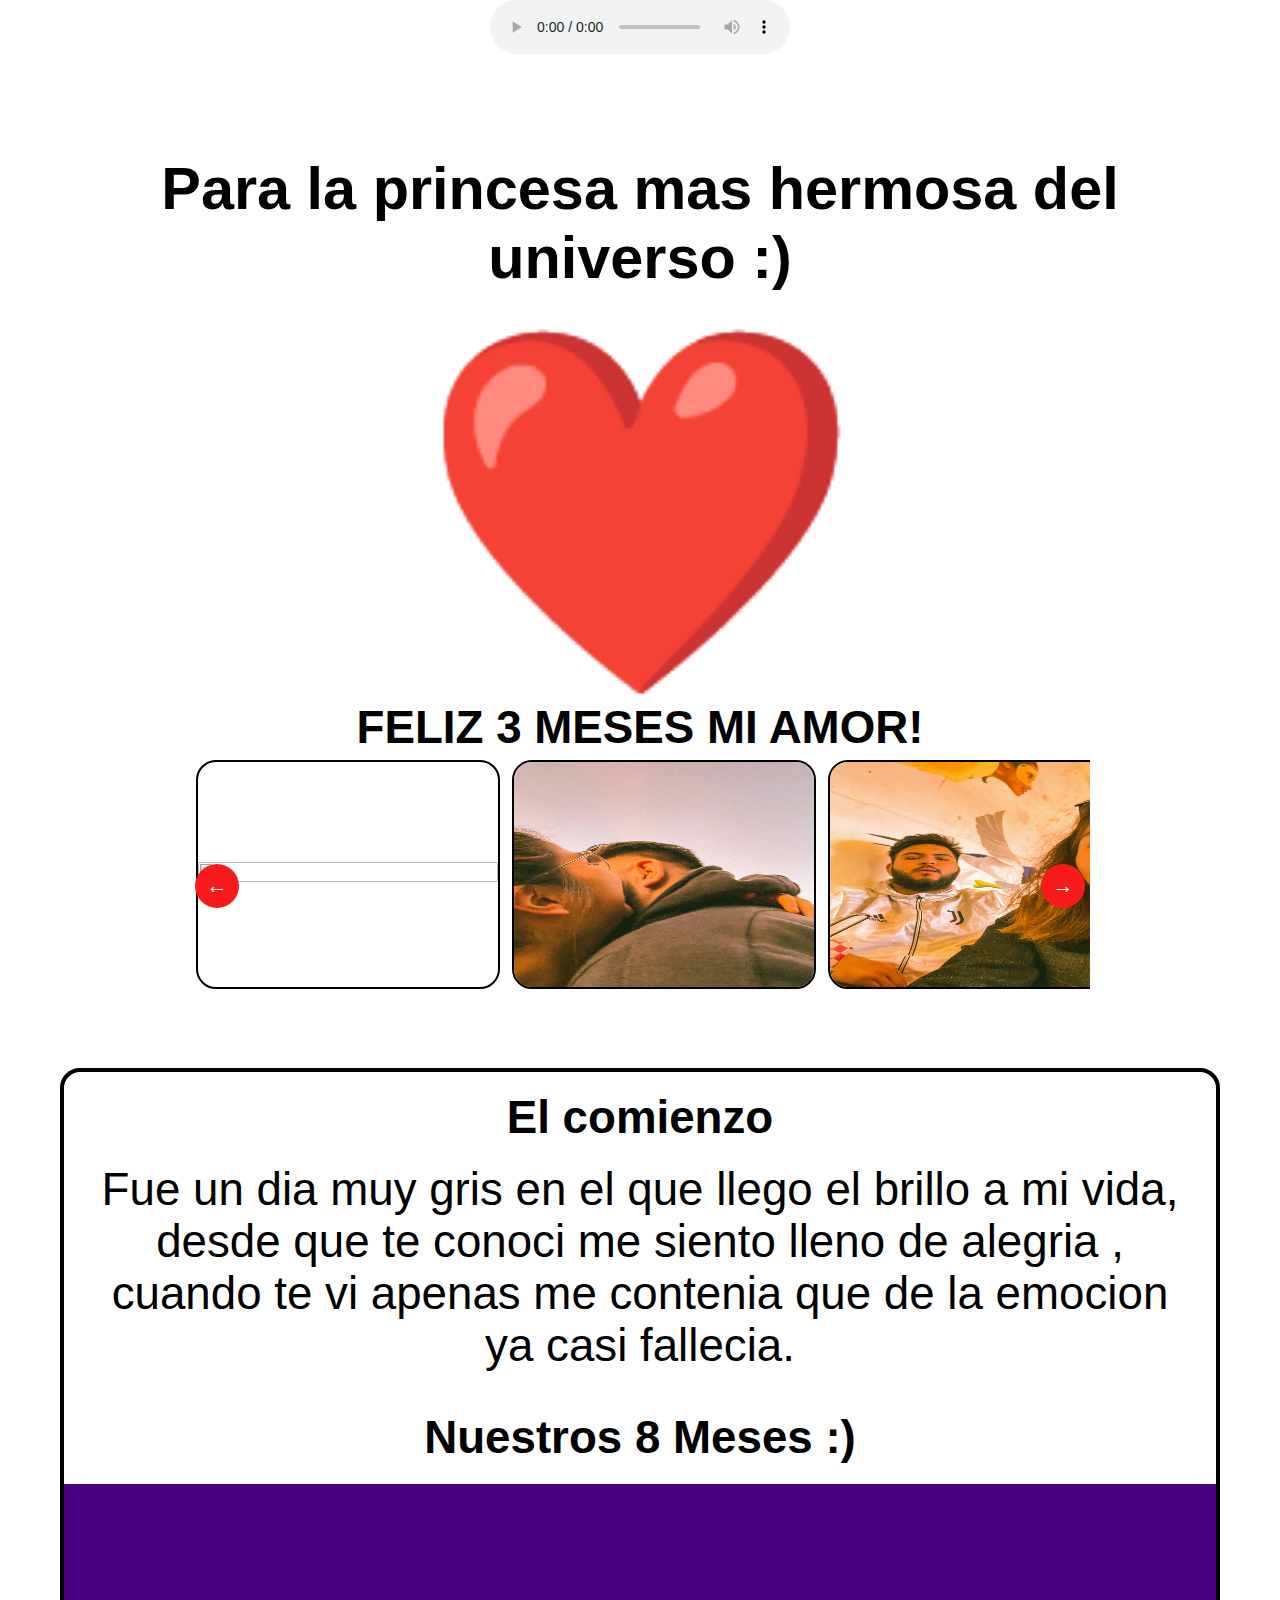
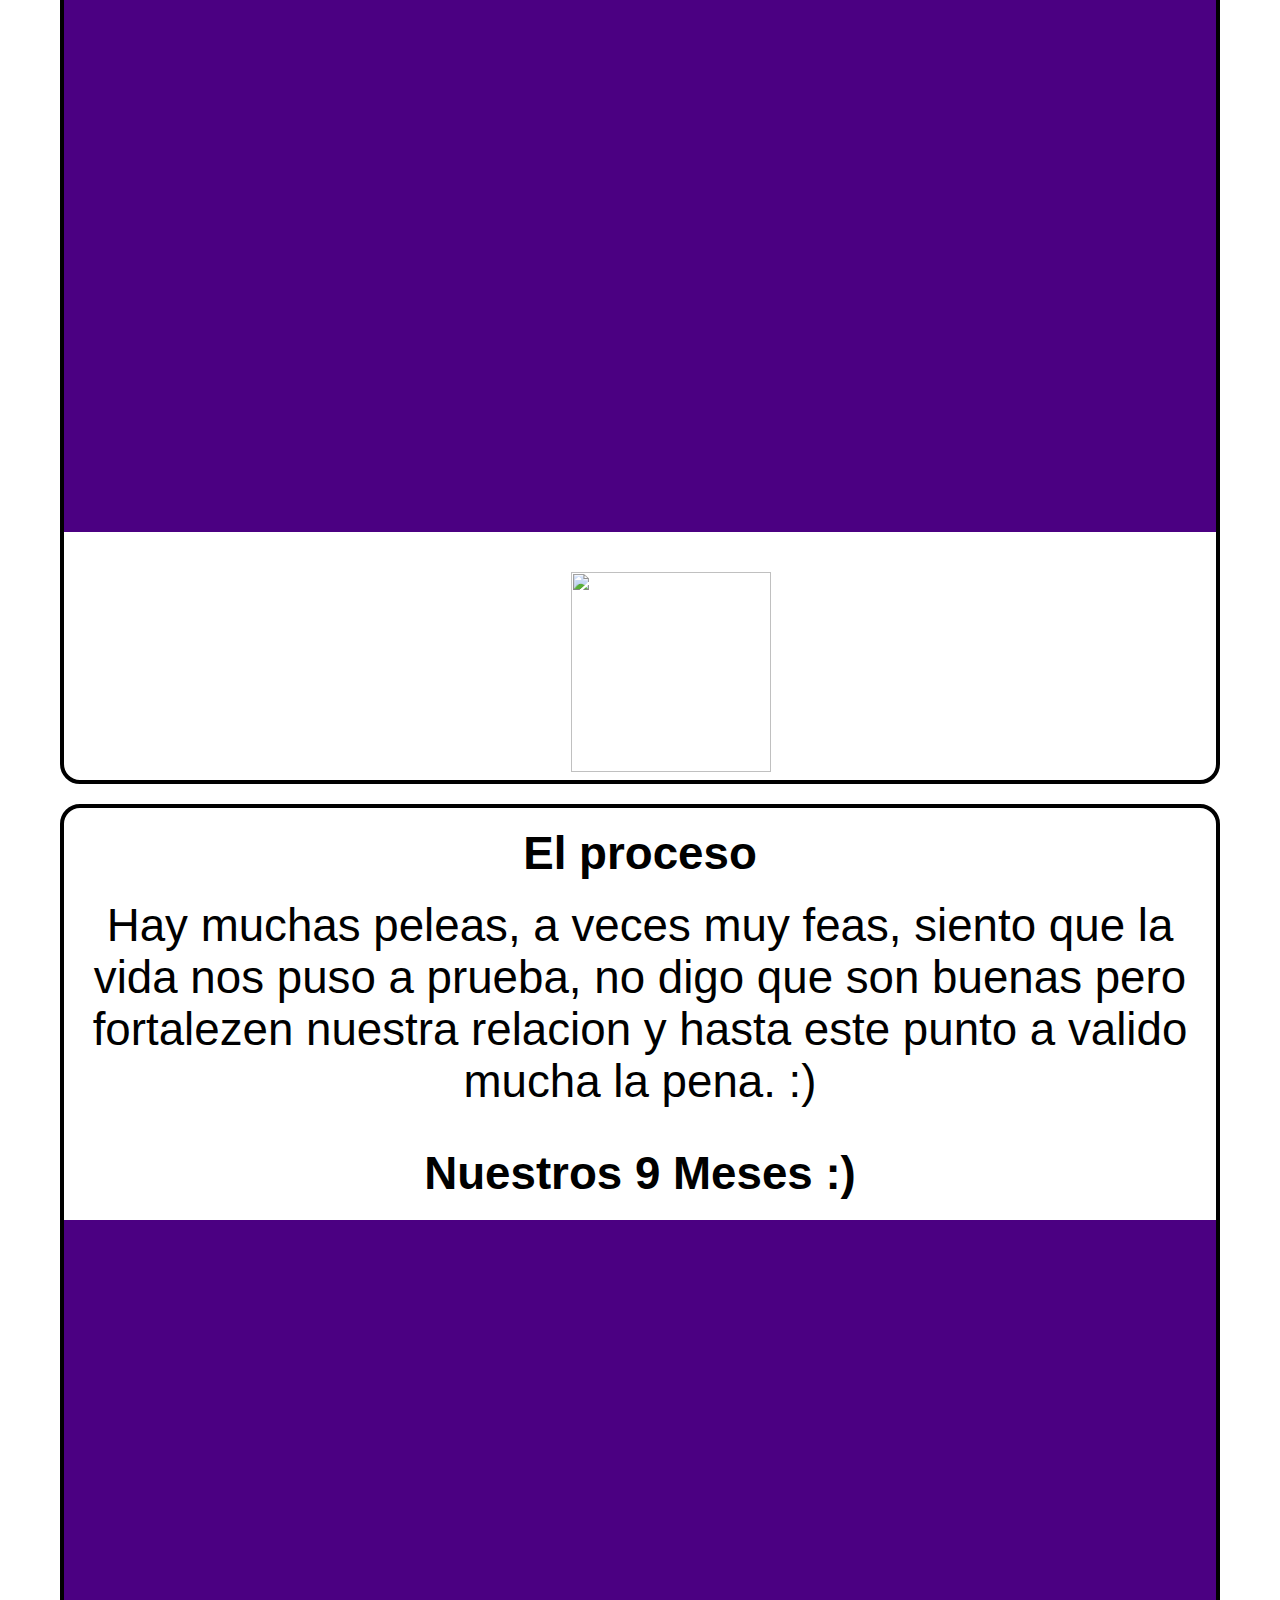
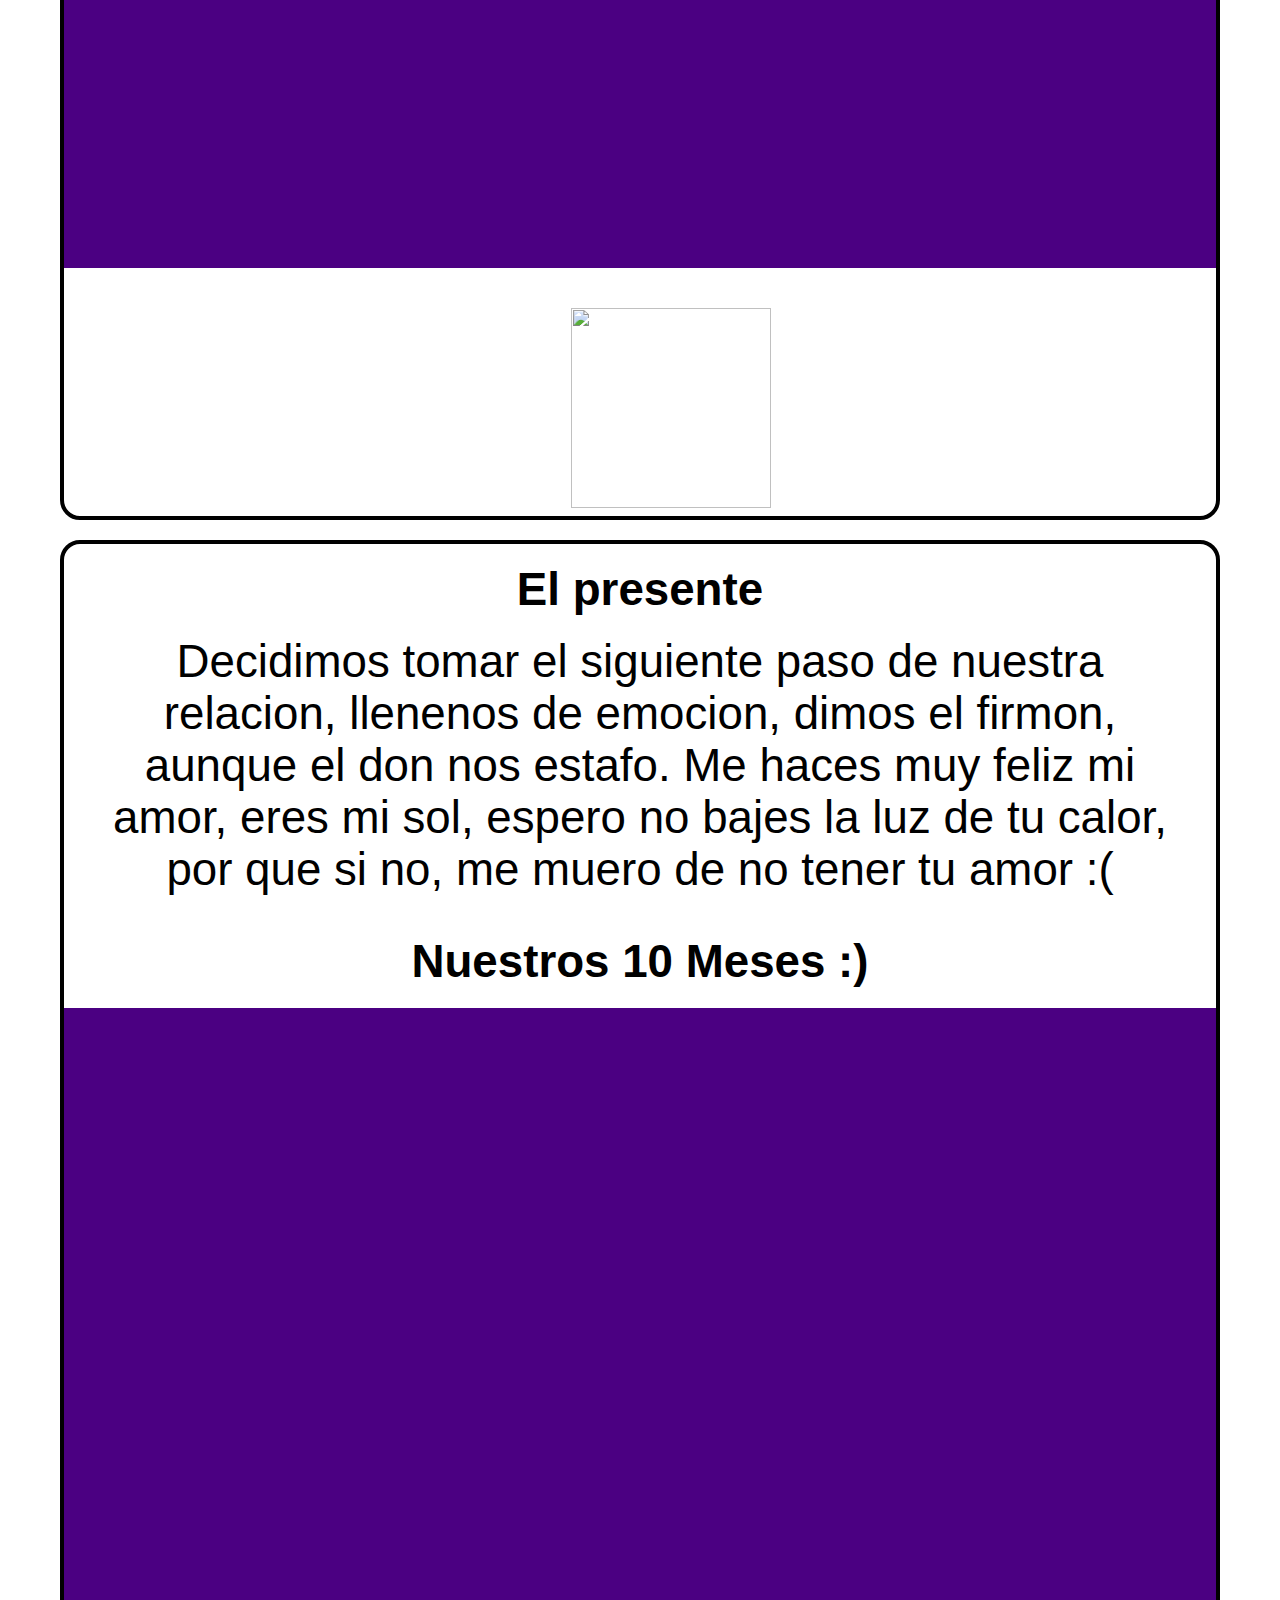
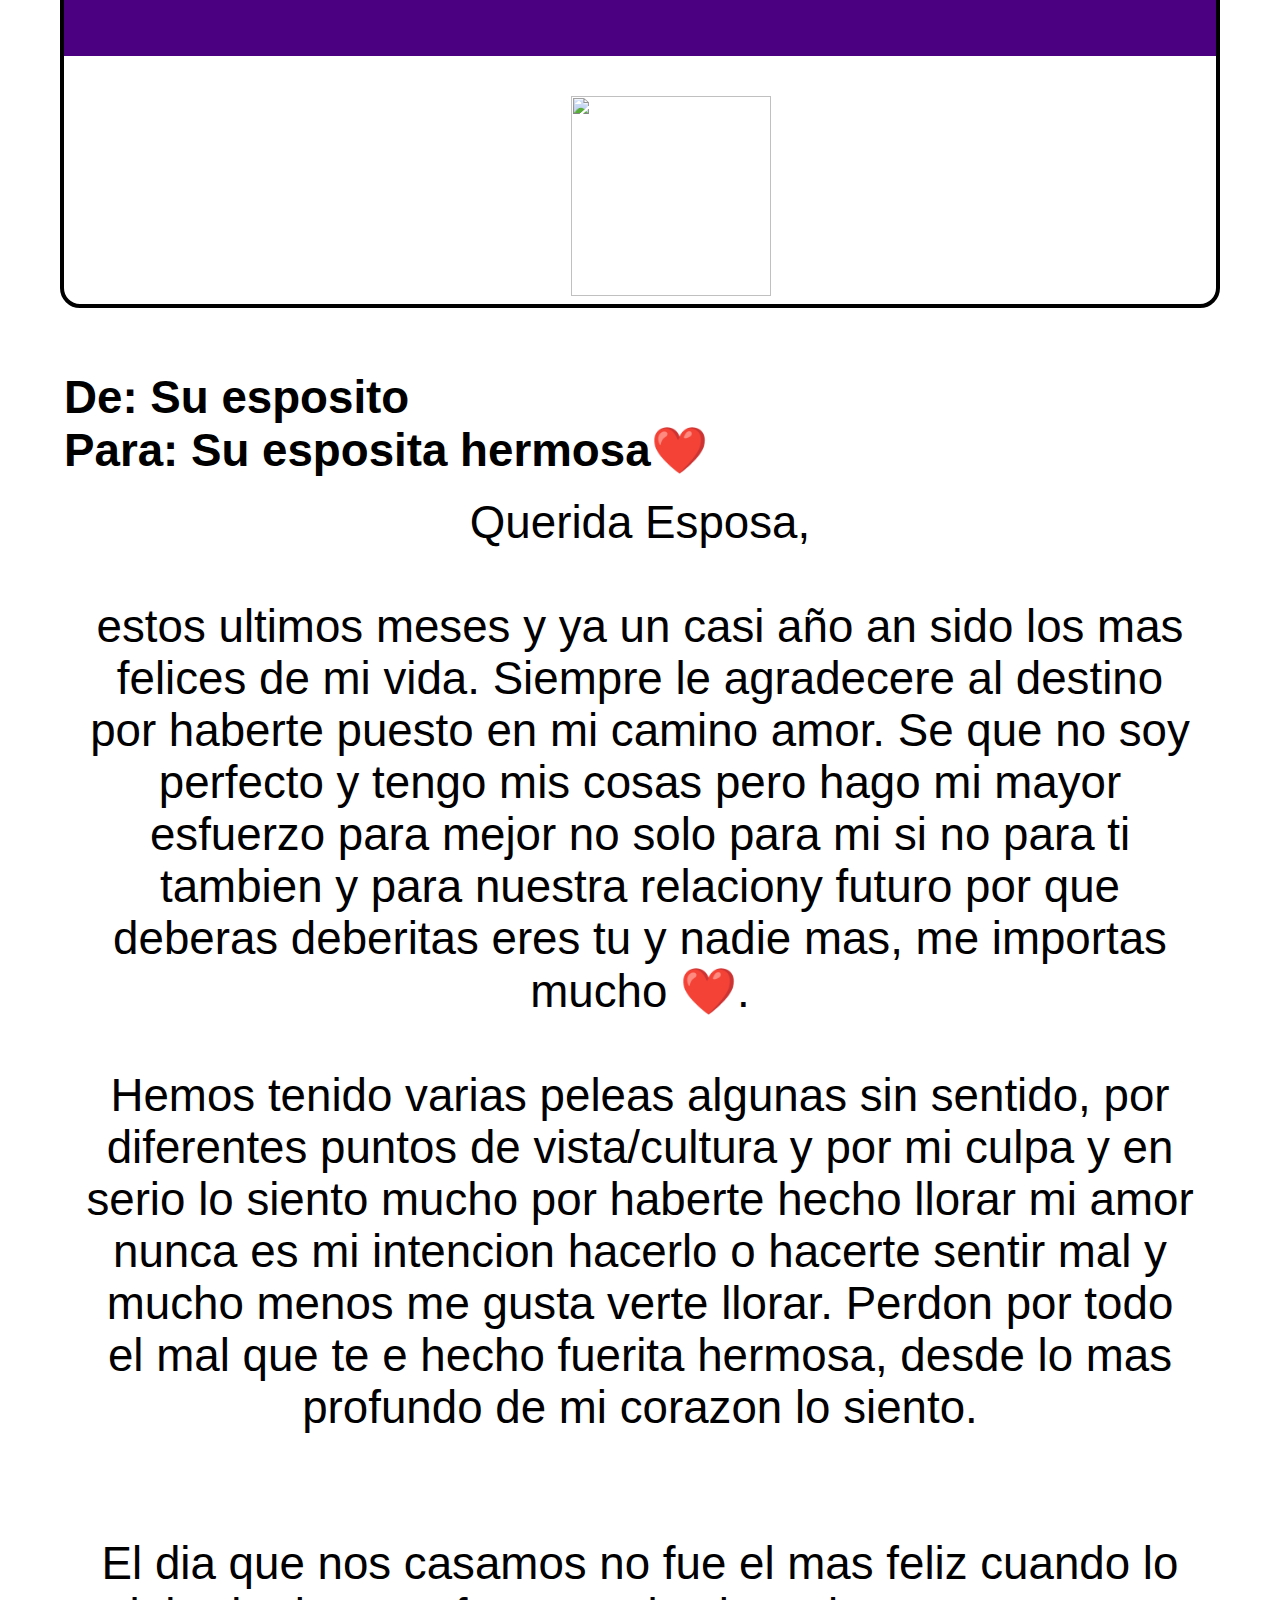
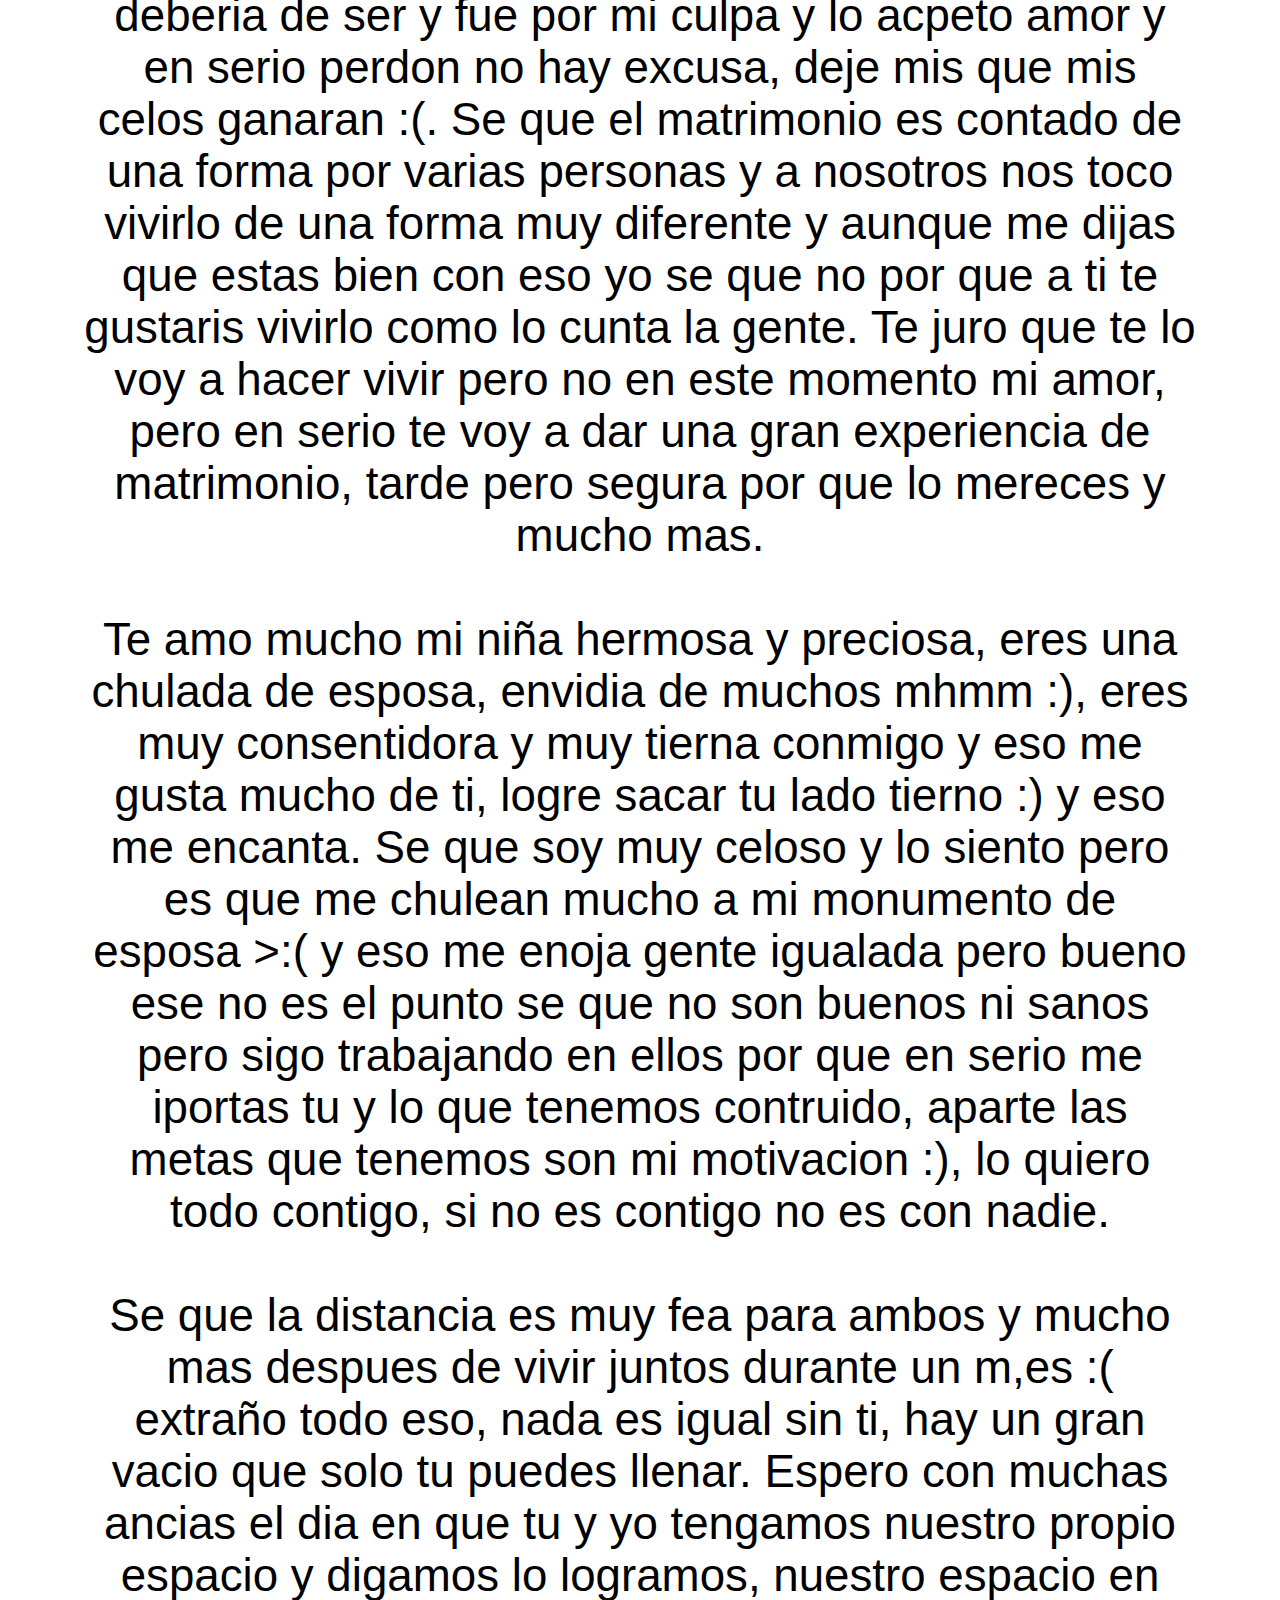
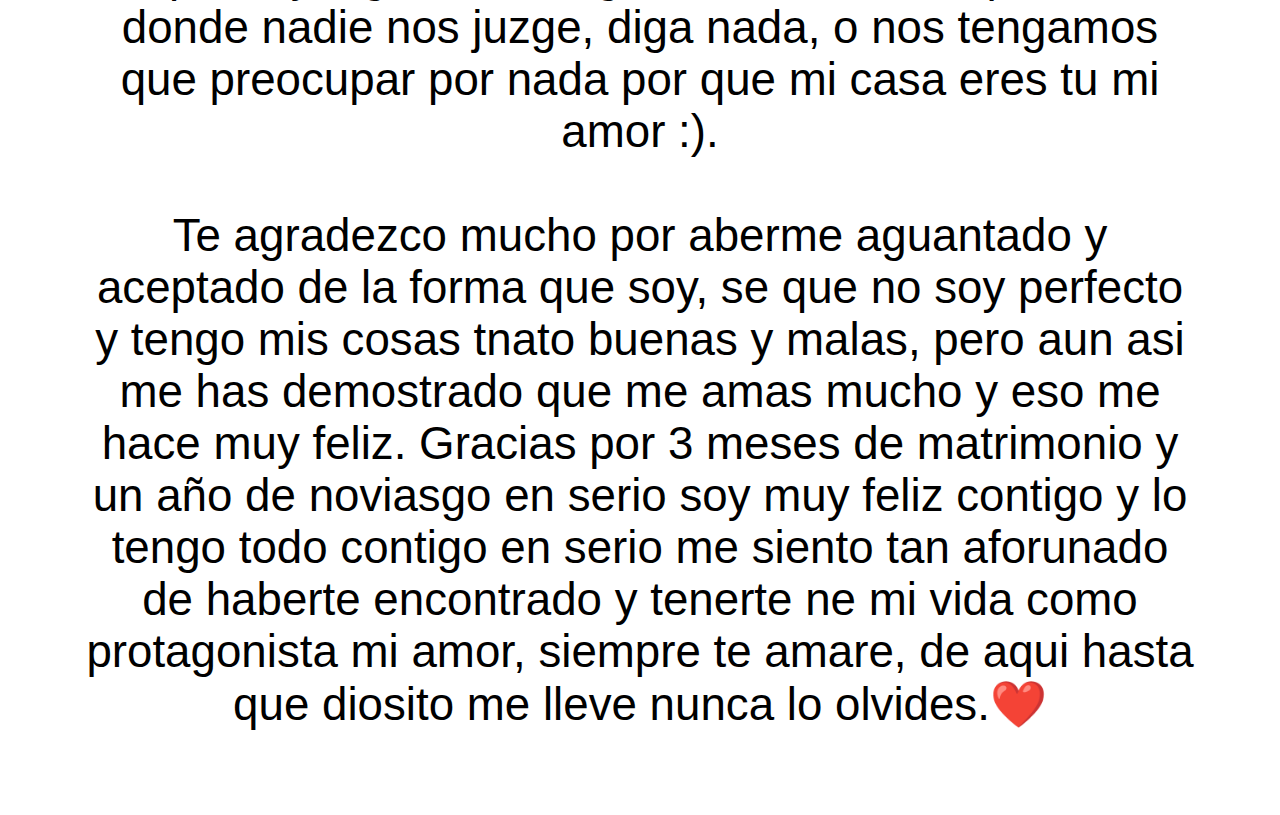
==== index.html @ 3312396d "update" ====
<!DOCTYPE html>
<html lang="en">

<head>
    <meta charset="UTF-8">
    <meta http-equiv="X-UA-Compatible" content="IE=edge">
    <meta name="viewport" content="width=device-width, initial-scale=1.0">
    <link href="https://cdn.jsdelivr.net/npm/bootstrap@5.3.0-alpha3/dist/css/bootstrap.min.css" rel="stylesheet"
        integrity="sha384-KK94CHFLLe+nY2dmCWGMq91rCGa5gtU4mk92HdvYe+M/SXH301p5ILy+dN9+nJOZ" crossorigin="anonymous">
    <link rel="stylesheet" href="style.css">
    <link rel="icon" href="./imgs/APC_1147.jpg">
    <title>Mi Guerita Hermosa ❤️</title>
</head>

<body>
    <audio id="audio1" controls="controls" autoplay="autoplay" loop="loop" onloadeddata="setHalfVolume()">
        <source src="audio/La Novela.mp3" type="audio/mp3">
    </audio>
    <!--Home Body-->
    <div class="homebody">
        <div class="header">
            <h1>Para la princesa mas hermosa del universo :)</h1>
        </div>
        <div class="body">
            <div class="heart">
                <div class="heartbeat">❤️</div>
                <div class="heartecho">❤️</div>
            </div>
        </div>
        <h1 class="homeWelcome">FELIZ 3 MESES MI AMOR!</h1>
        <div class="carousel">
            <a href="#after-slides" class="skip">
                Skip Slides
            </a>
            <div class="container" tabindex="0">
                <ul class="slides">
                    <li class="slide">
                        <img src="./imgs/APC_1147.jpg" alt="">
                    </li>
                    <li class="slide">
                        <img src="./imgs/IMG_4962.jpg" alt="">
                    </li>
                    <li class="slide">
                        <img src="./imgs/IMG_5155_jpg.jpg" alt="">
                    </li>
                    <li class="slide">
                        <img src="./imgs/IMG_5336.jpg" alt="">
                    </li>
                    <li class="slide">
                        <img src="./imgs/IMG_5523.jpg" alt="">
                    </li>
                    <li class="slide">
                        <img src="./imgs/IMG_5526.jpg" alt="">
                    </li>
                    <li class="slide">
                        <img src="./imgs/IMG_5562.jpg" alt="">
                    </li>
                    <!-- <li class="slide">
                        <img class="fit" src="./imgs/IMG_6918.jpg" alt="">
                    </li> -->
                    <li class="slide">
                        <img src="./imgs/IMG_7446_jpg.jpg" alt="">
                    </li>
                    <li class="slide">
                        <img src="./imgs/IMG_8559.jpg" alt="">
                    </li>
                </ul>

            </div>
            <div class="actions">
                <button type="button" class="previous" aria-label="Previous slide">
                    ←
                </button>
                <button type="button" class="forwards" aria-label="Next slide">
                    →
                </button>
            </div>
        </div>
    </div>
    <div class="vidpar">
        <h2>El comienzo</h2>
        <p>Fue un dia muy gris en el que llego el brillo a mi vida, desde que te conoci me siento lleno de alegria
            , cuando te vi apenas me contenia que de la emocion ya casi fallecia. </p>
        <h1>Nuestros 8 Meses :)</h1>
        <div class="videodiv">
            <iframe autoplay="autoplay" src="https://www.youtube.com/embed/AhOmAUQmBuk?controls=0"
                title="YouTube video player" frameborder="0"
                allow="accelerometer; autoplay; clipboard-write; encrypted-media; gyroscope; picture-in-picture; web-share"
                allowfullscreen></iframe>
        </div>
        <img class="gif" src="https://media.giphy.com/media/7Itkmm1CWfyTahEwfi/giphy.gif" alt="">
    </div>

    <div class="vidpar">
        <h2>El proceso</h2>
        <p>Hay muchas peleas, a veces muy feas, siento que la vida nos puso a prueba, no digo que son buenas pero
            fortalezen nuestra
            relacion y hasta este punto a valido mucha la pena. :)
        </p>
        <h1>Nuestros 9 Meses :)</h1>
        <div class="videodiv">
            <iframe src="https://www.youtube.com/embed/8S0TUCmMNt8?controls=0" title="YouTube video player"
                frameborder="0"
                allow="accelerometer; autoplay; clipboard-write; encrypted-media; gyroscope; picture-in-picture; web-share"
                allowfullscreen></iframe>
        </div>
        <img class="gif" src="https://media.giphy.com/media/GnKucNEinQpUyQUrps/giphy.gif" alt="">
    </div>

    <div class="vidpar">
        <h2>El presente</h2>
        <p>Decidimos tomar el siguiente paso de nuestra relacion, llenenos de emocion, dimos el firmon, aunque el don
            nos estafo.
            Me haces muy feliz mi amor, eres mi sol, espero no bajes la luz de tu calor, por que si no, me muero de no
            tener tu amor :( </p>
        <h1>Nuestros 10 Meses :)</h1>
        <div class="videodiv">
            <iframe width="560" height="315" src="https://www.youtube.com/embed/5LXzNc4pyeo?controls=0"
                title="YouTube video player" frameborder="0"
                allow="accelerometer; autoplay; clipboard-write; encrypted-media; gyroscope; picture-in-picture; web-share"
                allowfullscreen></iframe>
        </div>
        <img class="gif" src="https://media.giphy.com/media/jlD6Wg105rmscSggEc/giphy.gif" alt="">
    </div>
    <div class="bottompar">
        <h3>De: Su esposito</h3>
        <h3>Para: Su esposita hermosa❤️ </h3>
        <p>
            Querida Esposa,<br> <br>
            estos ultimos meses y ya un casi año an sido los mas felices de mi vida. Siempre le agradecere al destino
            por haberte puesto en mi camino amor. Se que no soy perfecto y tengo mis cosas pero hago mi mayor esfuerzo
            para mejor no solo para mi si no para ti tambien y para nuestra relaciony futuro por que deberas deberitas
            eres tu y nadie mas, me importas mucho ❤️. <br> <br>
            Hemos tenido varias peleas algunas sin sentido, por
            diferentes
            puntos de vista/cultura y por mi culpa y
            en serio lo siento mucho por haberte hecho llorar mi amor nunca es mi intencion hacerlo o hacerte sentir mal
            y mucho menos me gusta verte llorar. Perdon por todo el mal que te e hecho fuerita hermosa, desde lo mas
            profundo de mi corazon lo siento. <br>
            <br> <br> El dia que nos casamos no fue el mas feliz cuando lo deberia de ser y fue por mi culpa y lo acpeto
            amor y en serio perdon no hay excusa, deje mis que mis celos ganaran :(. Se que el matrimonio es contado de
            una forma por varias personas y a nosotros nos toco vivirlo de una forma muy diferente y aunque me dijas que
            estas bien con eso yo se que no por que a ti te gustaris vivirlo como lo cunta la gente. Te juro que te lo
            voy a hacer vivir pero no en este momento mi amor, pero en serio te voy a dar una gran experiencia de
            matrimonio, tarde pero segura por que lo mereces y mucho mas. <br>
            <br> Te amo mucho mi niña hermosa y preciosa, eres una chulada de esposa,
            envidia de muchos mhmm :), eres muy consentidora y muy tierna conmigo y eso me gusta mucho de ti, logre
            sacar tu lado tierno :) y eso me encanta. Se que soy muy celoso y lo siento pero es que me chulean mucho a
            mi monumento de esposa >:( y eso me enoja gente igualada pero bueno ese no es el punto se que no son buenos
            ni sanos pero sigo trabajando en ellos por que en serio me iportas tu y lo que tenemos contruido, aparte las
            metas que tenemos son mi motivacion :), lo quiero todo contigo, si no es contigo no es con nadie. <br> <br>
            Se que la distancia es muy fea para ambos y mucho mas despues de vivir juntos durante un m,es :( extraño
            todo eso, nada es igual sin ti, hay un gran vacio que solo tu puedes llenar. Espero con muchas ancias el dia
            en que tu y yo tengamos nuestro propio espacio y digamos lo logramos, nuestro espacio en donde nadie nos
            juzge, diga nada, o nos tengamos que preocupar por nada por que mi casa eres tu mi amor :). <br>
            <br> Te agradezco mucho por aberme aguantado y aceptado de la forma que soy, se que no soy perfecto y tengo
            mis cosas tnato buenas y malas, pero aun asi me has demostrado que me amas mucho y eso me hace muy feliz.
            Gracias por 3 meses de matrimonio y un año de noviasgo en serio soy muy feliz contigo y lo tengo todo
            contigo en serio me siento tan aforunado de haberte encontrado y tenerte ne mi vida como protagonista mi
            amor, siempre te amare, de aqui hasta que diosito me lleve nunca lo olvides.❤️
        </p>
    </div>

    <script src="script.js"></script>
</body>

</html>
---- style.css ----
* {
  transition: 0.25s ease-in-out;
  padding: 0;
  margin: 0;
  scroll-behavior: smooth;
  font-size: 130%;
}
:root {
  --primary-color: #f71b1b;
  --dark-primary-color: #{darken(#8f54a0, 5%)};
  --color-on-primary: white;
  --white: white;
}
body {
  font-family: "Roboto", sans-serif !important;
}

/*middle text*/
.center {
  font-size: 100px;
  text-align: center;
  position: absolute;
  top: 50%;
  left: 45%;
  transform: prespective(1000px) translate(-50%, -50%);
  transform: skewY(15deg);
  transition: 0.5s;
}
.center:hover {
  transform: prespective(1000px) translate(-50%, -50%);
  transform: skewY(0deg);
}

.center h1 span {
  position: absolute;
  top: 0;
  left: 0;
  transform: translate(-50%, -50%);
  margin: 0;
  padding: 0;
  text-transform: uppercase;
  font-size: 10em;
  color: #fff;
  transform-style: preserve-3d;
  transition: 0.8s;
}
.center h1 span:nth-child(1) {
  clip-path: polygon(0 0, 100% 0, 100% 45%, 0 45%);
}

.center h1 span:nth-child(2) {
  color: #5e17eb;
  transform: translate(-50%, -50%) skewX(-60deg);
  left: -38px;
  clip-path: polygon(0 45%, 100% 45%, 100% 55%, 0 55%);
}

.center h1 span:nth-child(3) {
  transform: translate(-50%, -50%) skewY(0deg);
  left: -76px;
  clip-path: polygon(0 55%, 100% 55%, 100% 100%, 0 100%);
}

.center:hover h1 span:nth-child(2),
.center:hover h1 span:nth-child(3) {
  transform: translate(-50%, -50%) skewX(0deg);
  left: 0;
  color: #fff;
}

.welcome {
  text-align: center;
}

/*home page styling*/
.homeWelcome {
  text-align: center;
}
/*HEART*/
.body {
  margin-top: 30px;
  margin-bottom: 100px;
  display: flex;
  justify-content: center;
  align-items: center;
  height: 20vh;
}
.heart {
  font-size: 6em;
  position: relative;
}

.heartbeat {
  position: relative;
  z-index: 1;
  animation: beat 2s linear infinite;
}

.heartecho {
  position: absolute;
  top: 0;
  right: 0;
  bottom: 0;
  left: 0;
  animation: echo 2s linear infinite;
}

@keyframes beat {
  0% {
    transform: scale(1);
  }
  14% {
    transform: scale(0.9);
  }
  21% {
    transform: scale(1.1) skew(0.004turn);
  }
  28% {
    transform: scale(1) skew(0.008turn);
  }
  35% {
    transform: scale(1) skew(0);
  }
}

@keyframes echo {
  0% {
    opacity: 0.5;
    transform: scale(1);
  }
  14% {
    opacity: 0.4;
    transform: scale(0.8);
  }
  21% {
    opacity: 0.4;
    transform: scale(1.1);
  }
  100% {
    opacity: 0;
    transform: scale(3);
  }
}
/*picture slideshow*/
.carousel {
  --carousel-width: 900px;
  --slides-to-show: 3;
  --button-size: 44px;

  width: min(100% - 1rem, var(--carousel-width));
  overflow: hidden;
  position: relative;
  margin-inline: auto;
  .skip {
    position: absolute;
    top: 0;
    left: 0;
    z-index: 1;
    transform: translateY(-100%);
    transition: transform 0.2s ease;
    padding-inline: 0.5ch;
    padding-block: 0.25ch;
    background: var(--dark-primary-color);
    color: white;
    &:focus-visible {
      transform: translateY(0);
    }
  }
  .actions {
    width: 100%;
    .previous,
    .forwards {
      font-size: 1rem;
      display: grid;
      place-content: center;
      cursor: pointer;
      position: absolute;
      top: calc(50% - (var(--button-size) / 2));
      height: var(--button-size);
      aspect-ratio: 1;
      border-radius: 100%;
      border: 0;
      padding: 0;
      background: var(--primary-color);
      color: var(--color-on-primary);
      transition: background 0.2s ease;
      &:hover {
        background: var(--dark-primary-color);
      }
    }
    .previous {
      left: 5px;
    }
    .forwards {
      right: 5px;
    }
  }
  .container {
    width: 100%;
    margin-inline: auto;
    overflow-x: scroll;
    overflow-y: visible;
    scroll-snap-type: x mandatory;
    scroll-padding-inline: 0.5rem;
    position: relative;
    @media (prefers-reduced-motion: no-preference) {
      scroll-behavior: smooth;
    }
    .slides {
      list-style: none;
      padding: 0;
      margin: 0;
      display: flex;
      justify-content: flex-start;
      .slide {
        height: 100%;
        width: 100%;
        img {
          width: calc(var(--carousel-width) / var(--slides-to-show));
          aspect-ratio: 4/3;
          scroll-snap-align: center;
        }
      }
    }
  }

  * {
    scrollbar-width: auto;
    scrollbar-color: var(--primary-color) var(--white);
  }

  *::-webkit-scrollbar {
    width: 16px;
  }

  *::-webkit-scrollbar-track {
    background: var(--white);
  }

  *::-webkit-scrollbar-thumb {
    background-color: var(--primary-color);
    border-radius: 10px;
    border: 3px solid var(--white);
  }
}

#after-slides {
  display: inline-block;
  text-align: center;
  width: fit-content;
  margin-block: 1rem;
  margin-inline: auto;
  color: var(--dark-primary-color);
}
.carousel {
  margin-bottom: 50px;
}
.slide img {
  width: 200px;
  border-radius: 20px;
  margin: 6px;
  border: 2px solid black;
}

.vidpar {
  margin: auto;
  border-radius: 20px;
  border: 4px solid black;
  width: 90%;
  margin-top: 20px;
}
h2 {
  text-align: center;
  padding-top: 20px;
}
p {
  padding: 20px;
  text-align: center;
}

.videodiv {
  background: indigo;
  padding-bottom: 56.25%;
  position: relative;
}
.videodiv iframe {
  position: absolute;
  width: 100%;
  height: 100%;
}
.vidpar h1 {
  text-align: center;
  padding: 20px;
}

.header h1 {
  padding: 100px;
  text-align: center;
}

#audio1 {
  display: grid;
  margin: auto;
}

.gif {
  margin-top: 40px;
  margin-left: 44%;
  width: 200px;
  height: 200px;
}

.bottompar {
  padding: 5%;
  text-align: start;
}

@media (max-width: 844px) {
  p {
    font-size: 80%;
  }
  .header h1 {
    text-align: center;
    font-size: 70%;
  }
  .gif {
    margin-top: 40px;
    margin-left: 20%;
    width: 200px;
    height: 200px;
  }
}

@media (max-width: 667px) {
  .header h1 {
    text-align: center;
    font-size: 70%;
  }
  .heart {
    font-size: 3em;
    position: relative;
  }
  h1 {
    font-size: 20px;
  }
  h3 {
    font-size: 70%;
  }
  p {
    font-size: 60%;
  }
  .heartbeat {
    position: relative;
    z-index: 1;
    animation: beat 2s linear infinite;
  }
  .bottompar p {
    font-size: 50%;
  }
  .vidpar {
    border-radius: 20px;
    border: 4px solid black;
    width: 90%;
    margin-top: 20px;
    margin-left: 20px;
  }
}
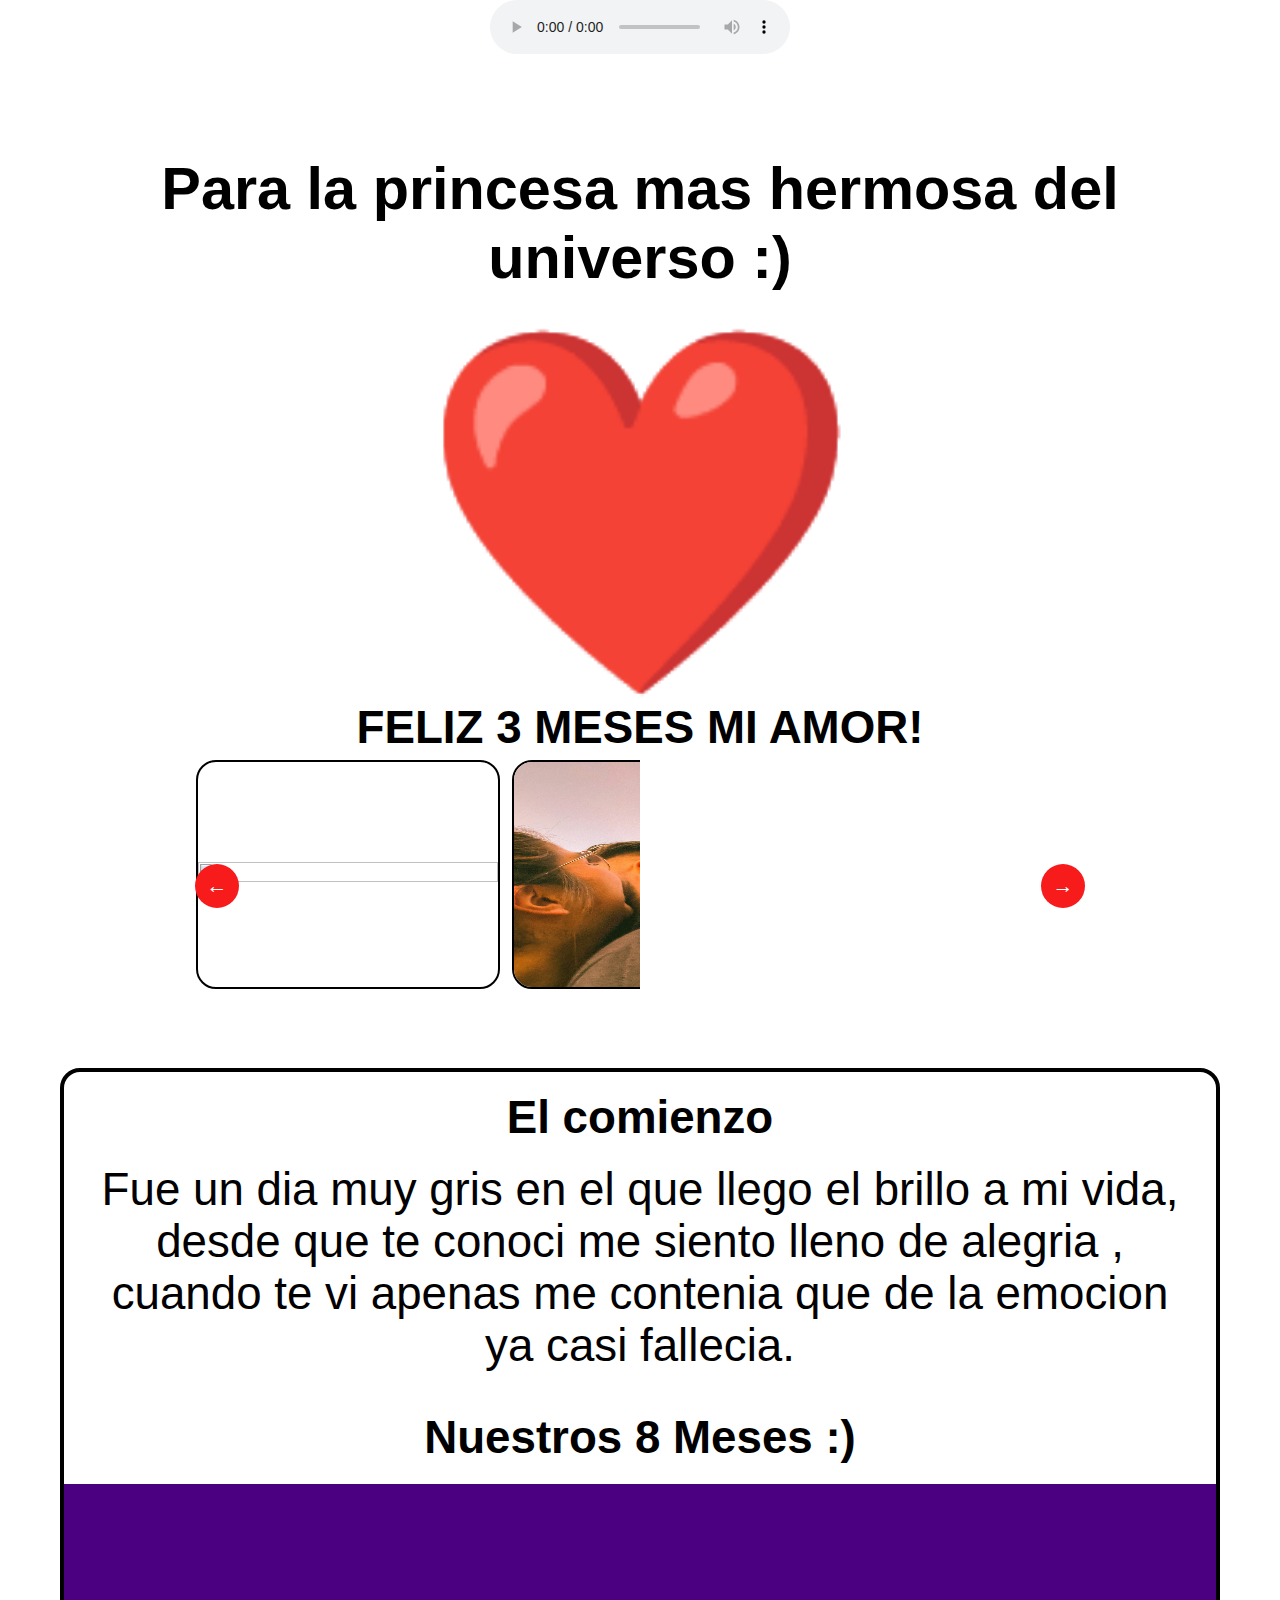
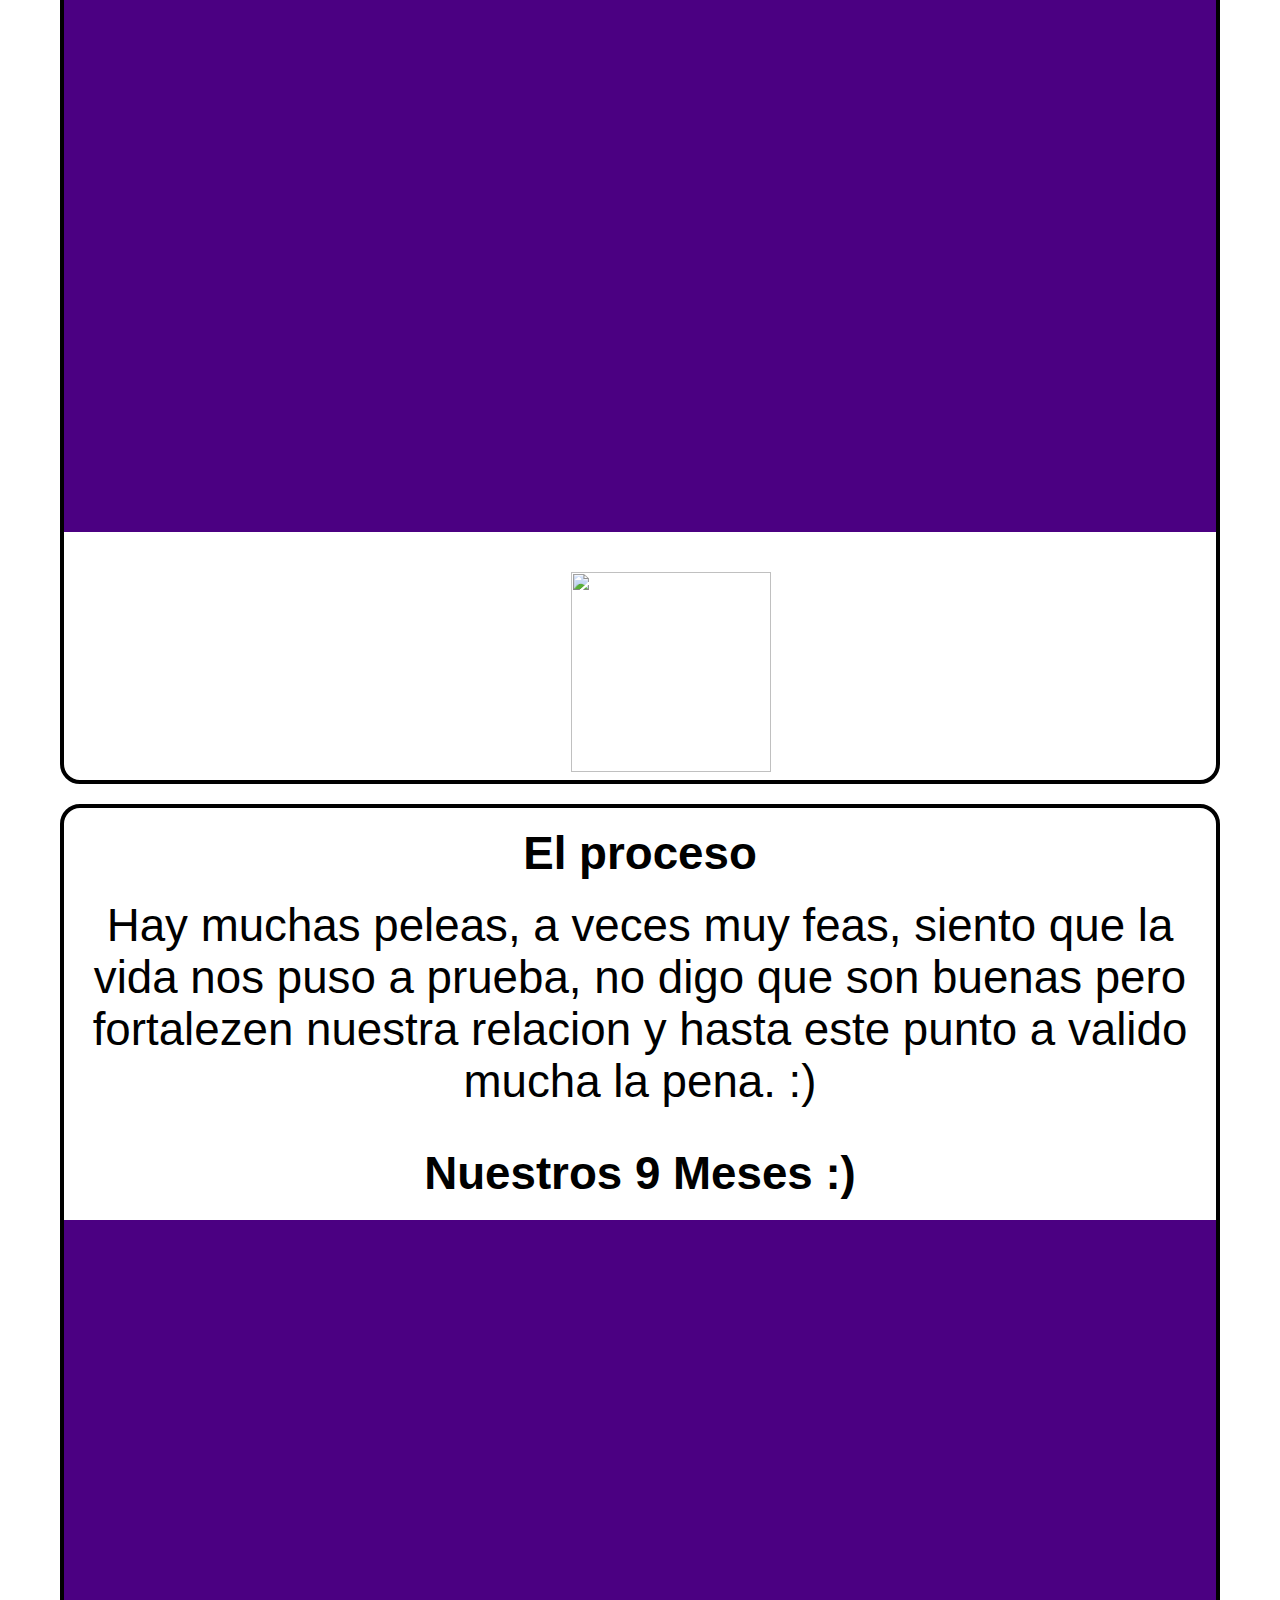
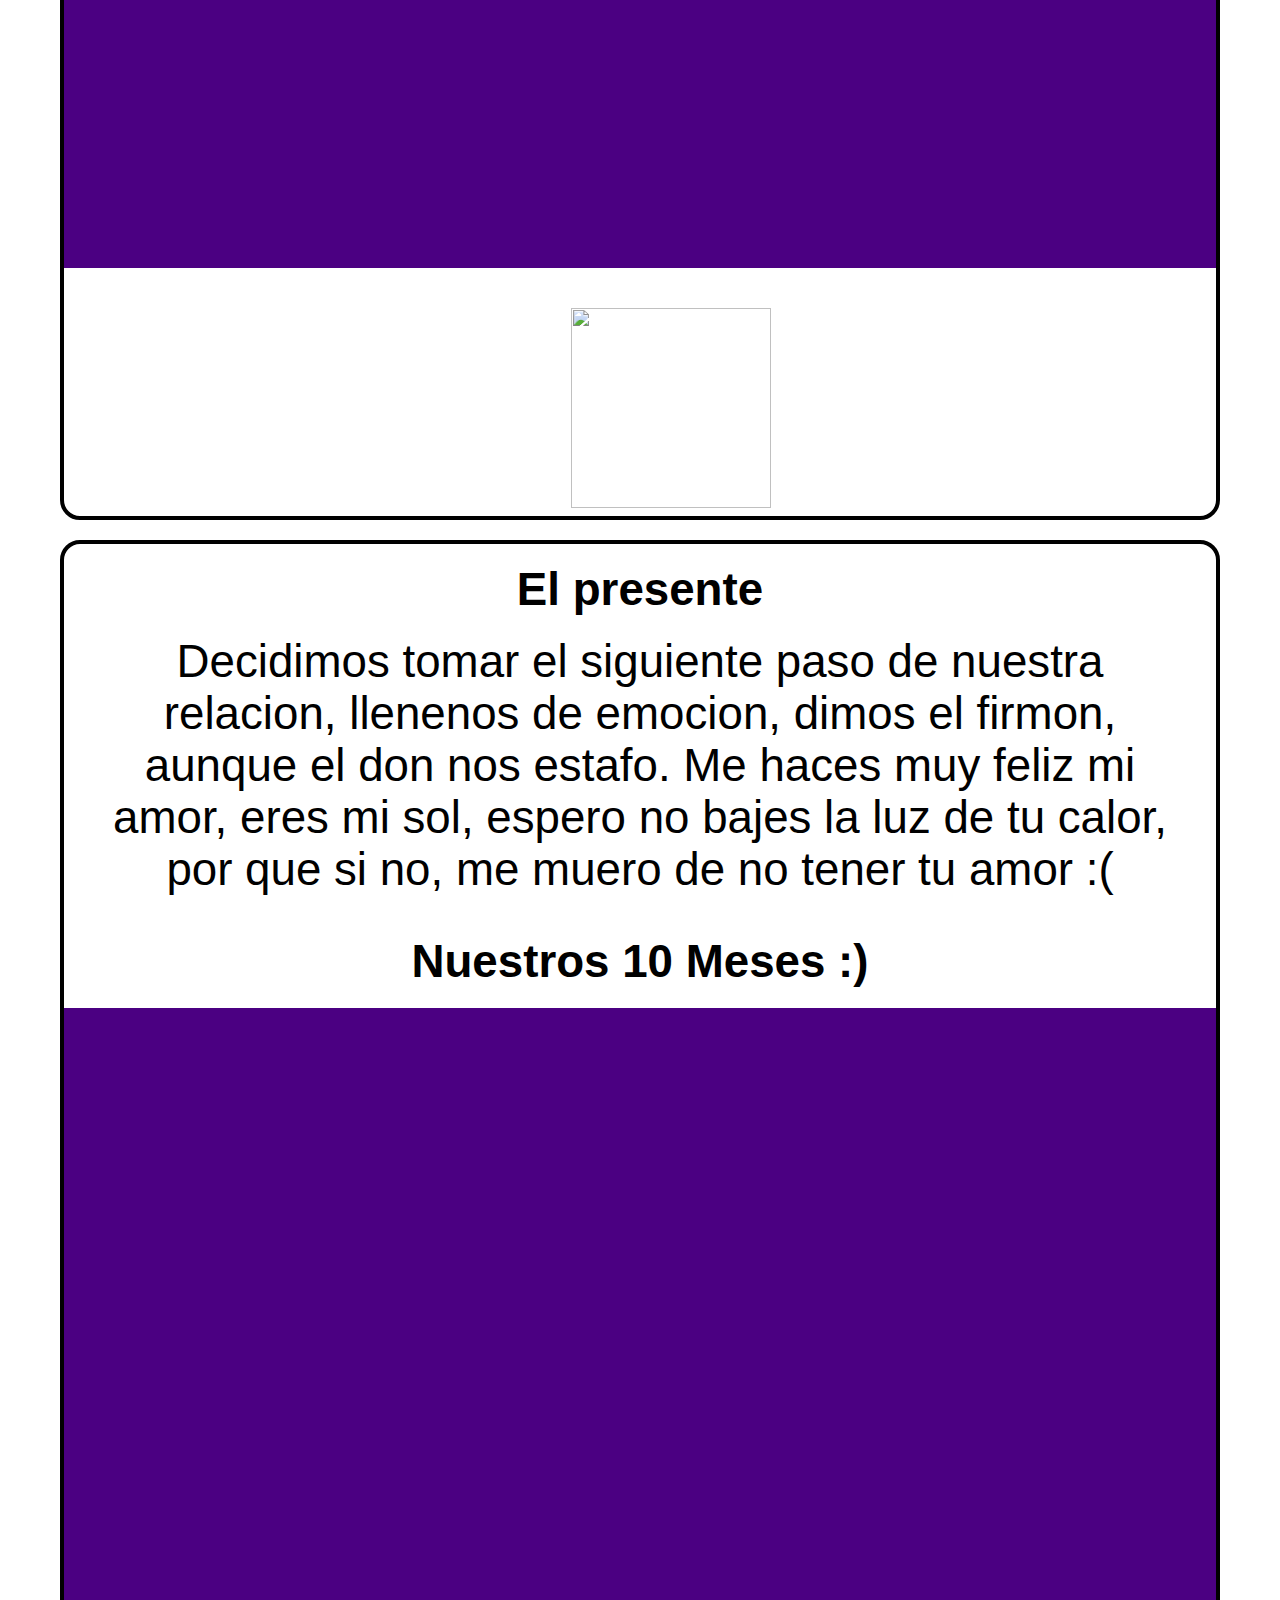
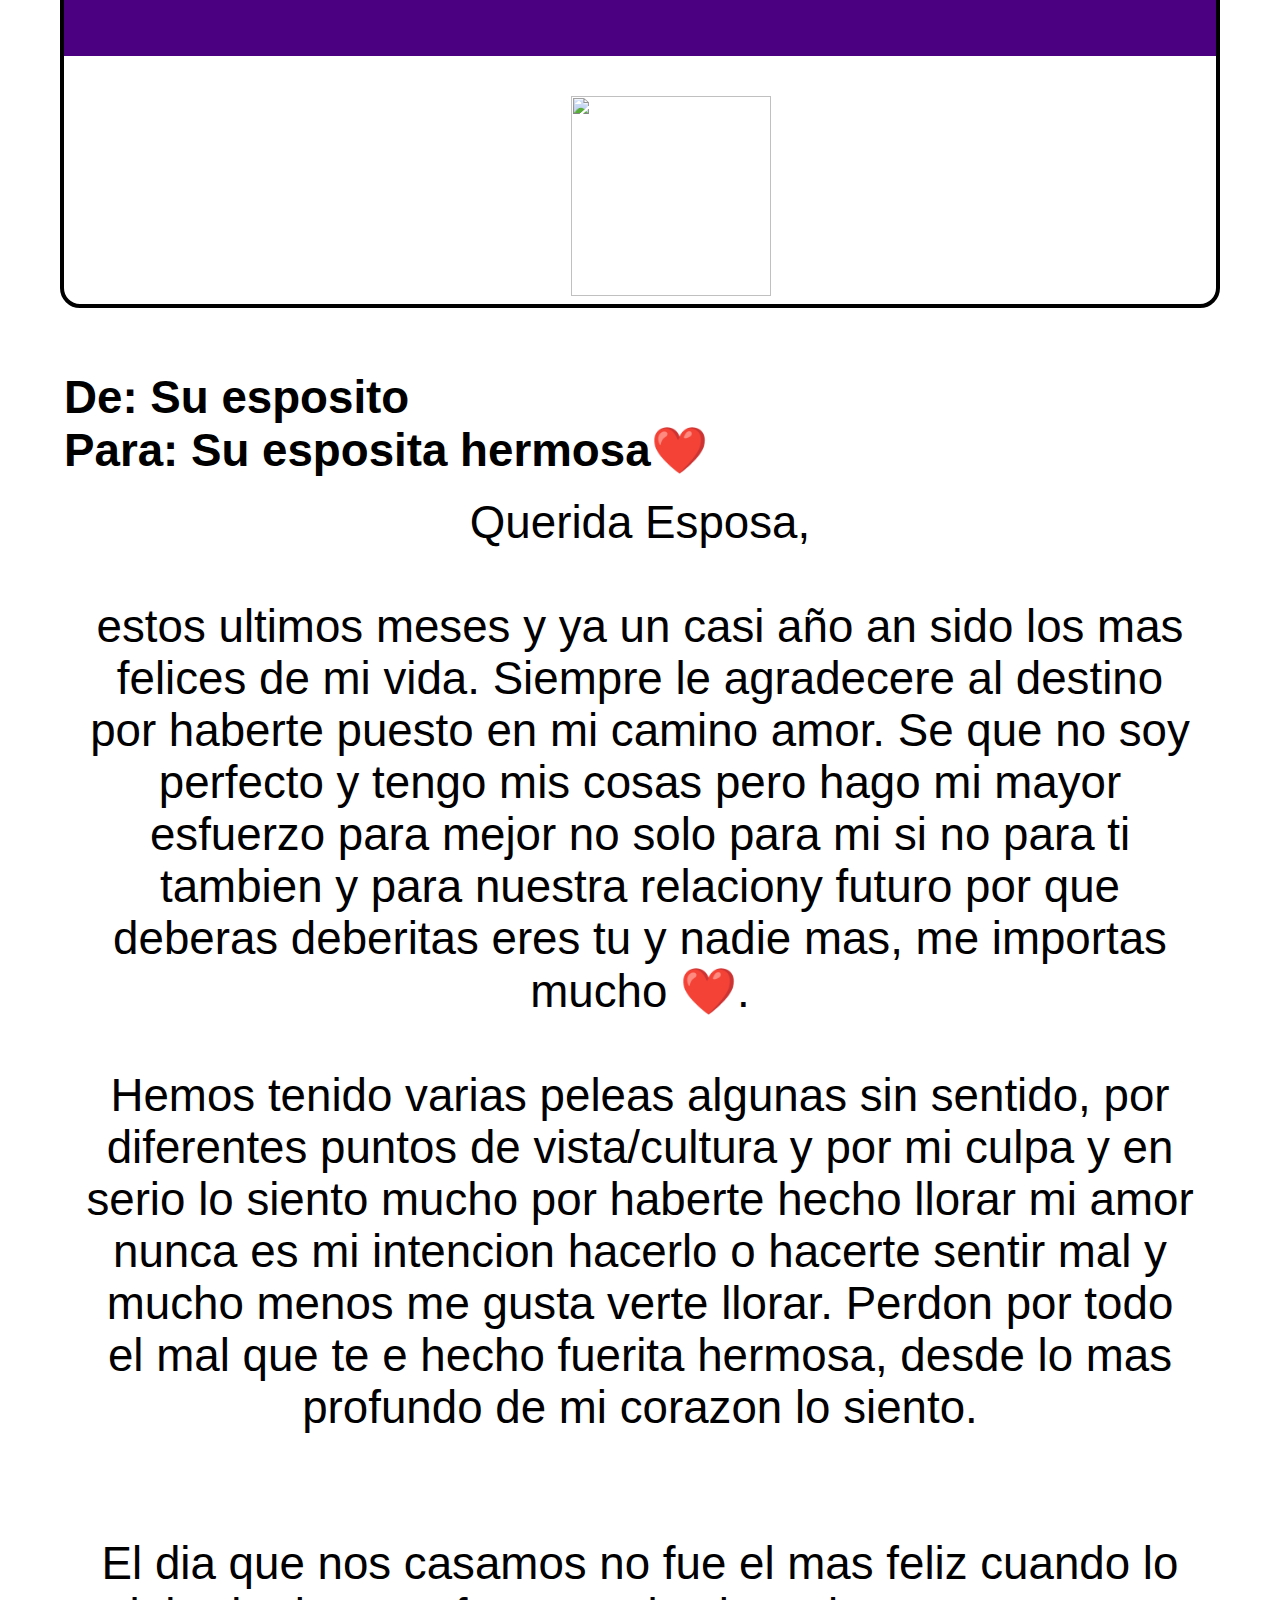
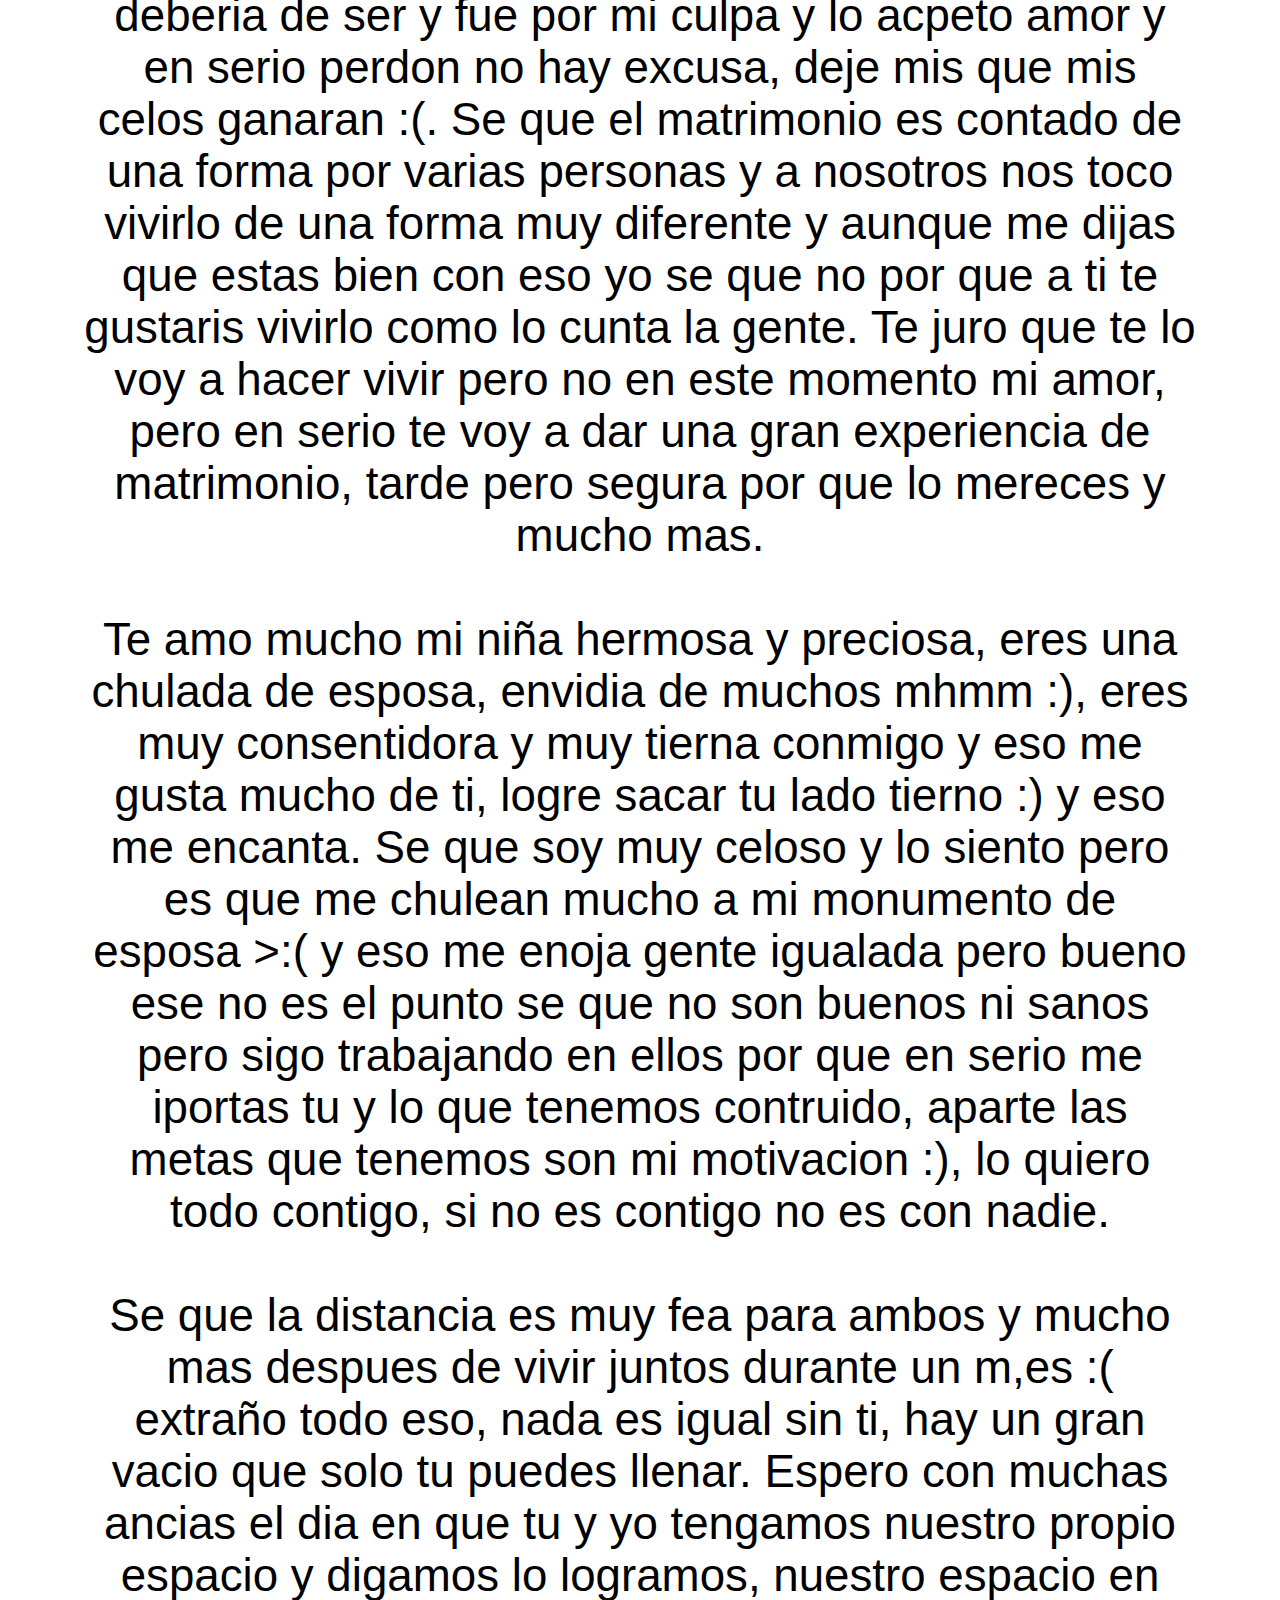
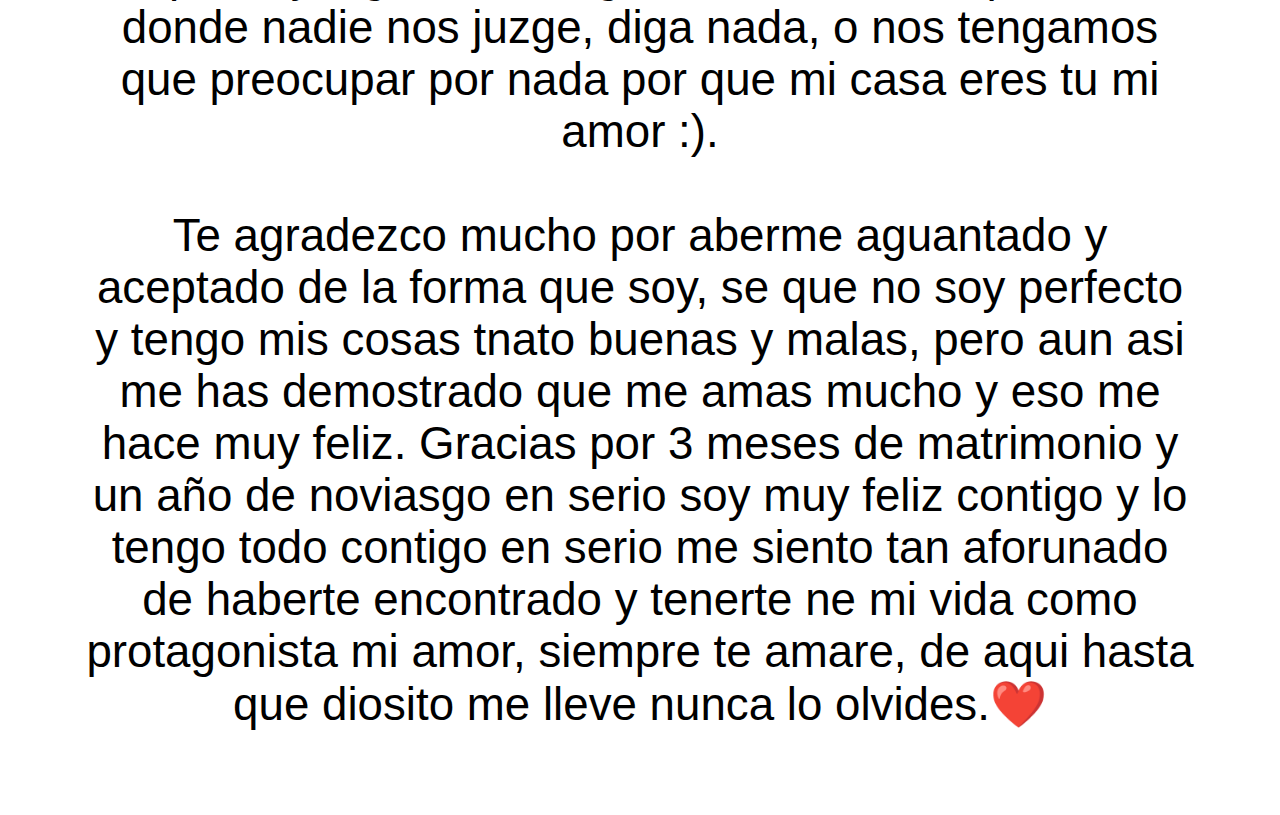
==== commit 2384f6ba: "Updates" ====
--- a/index.html
+++ b/index.html
@@ -30,7 +30,6 @@
         <h1 class="homeWelcome">FELIZ 3 MESES MI AMOR!</h1>
         <div class="carousel">
             <a href="#after-slides" class="skip">
-                Skip Slides
             </a>
             <div class="container" tabindex="0">
                 <ul class="slides">
--- a/style.css
+++ b/style.css
@@ -4,6 +4,7 @@
   margin: 0;
   scroll-behavior: smooth;
   font-size: 130%;
+  list-style: none;
 }
 :root {
   --primary-color: #f71b1b;
@@ -22,7 +23,7 @@
   position: absolute;
   top: 50%;
   left: 45%;
-  transform: prespective(1000px) translate(-50%, -50%);
+  transform: perspective(1000px) translate(-50%, -50%);
   transform: skewY(15deg);
   transition: 0.5s;
 }
@@ -143,6 +144,7 @@
 }
 /*picture slideshow*/
 .carousel {
+  display: flex;
   --carousel-width: 900px;
   --slides-to-show: 3;
   --button-size: 44px;
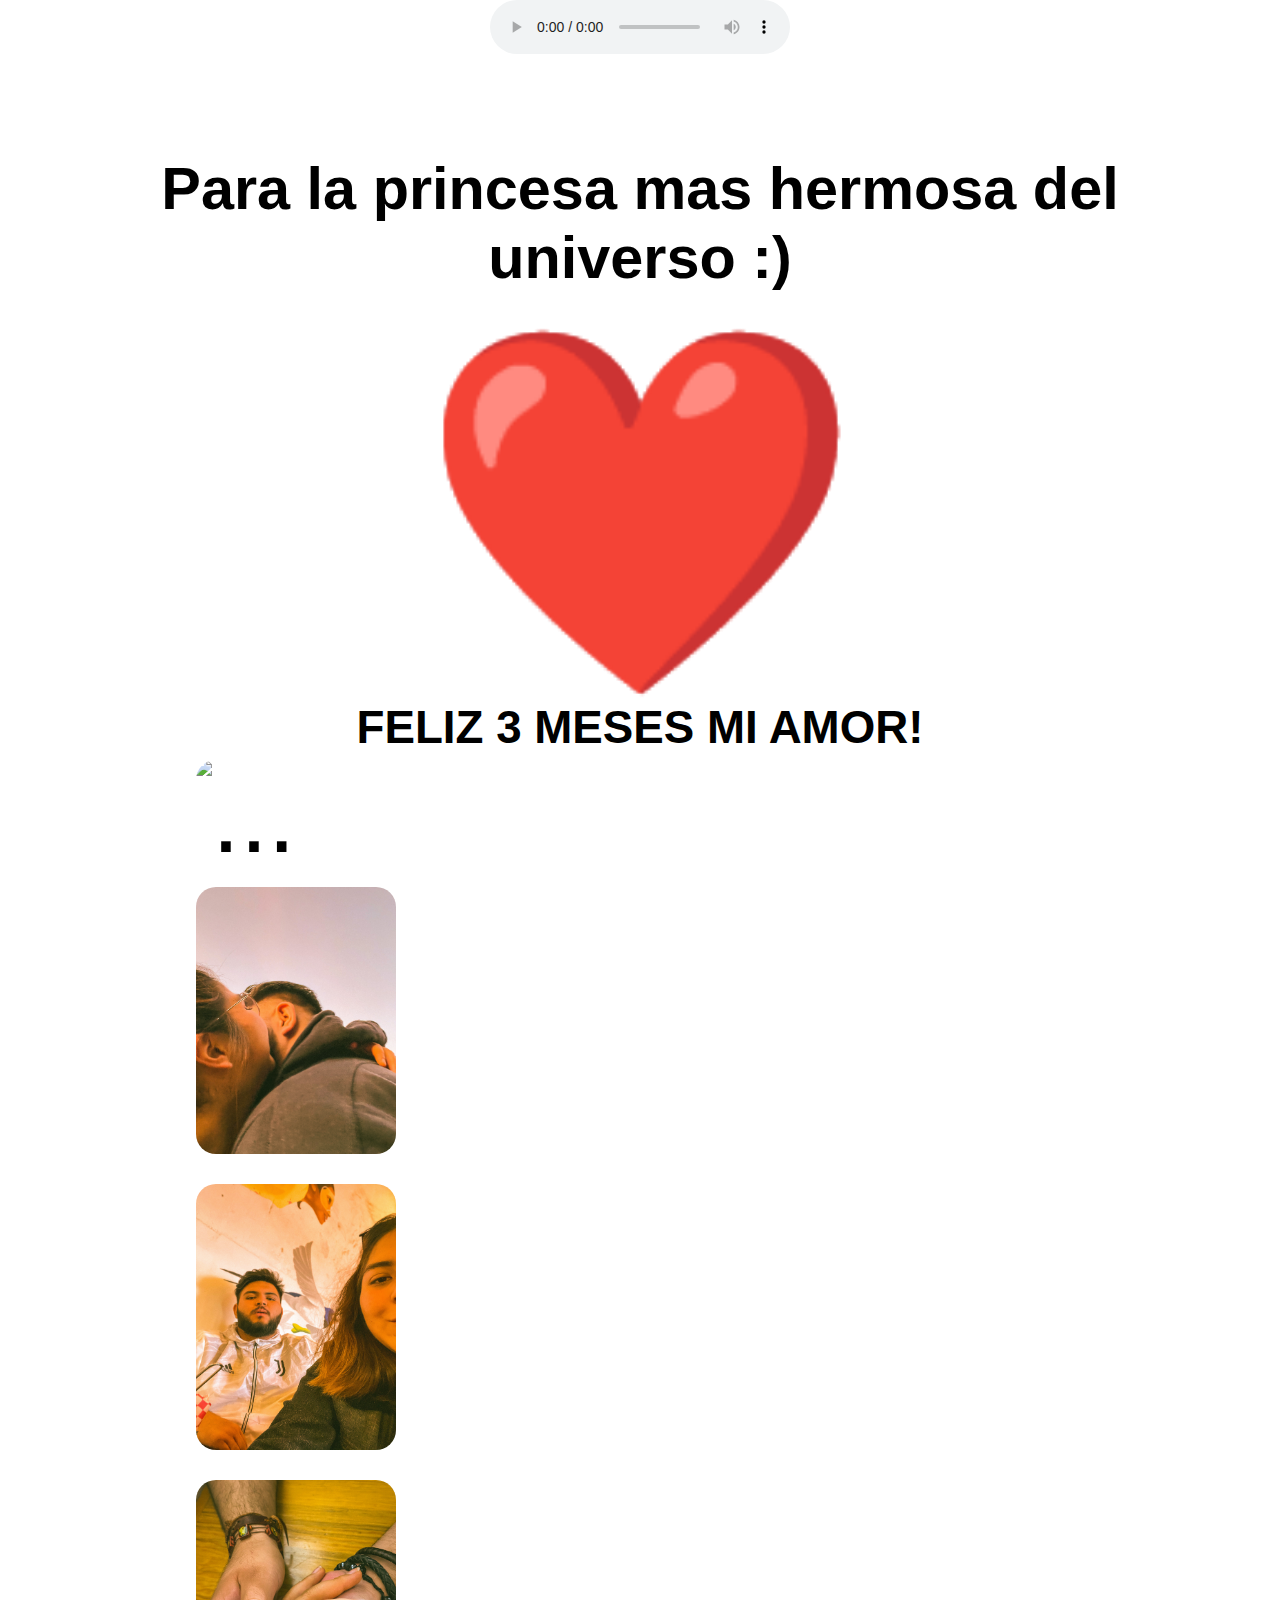
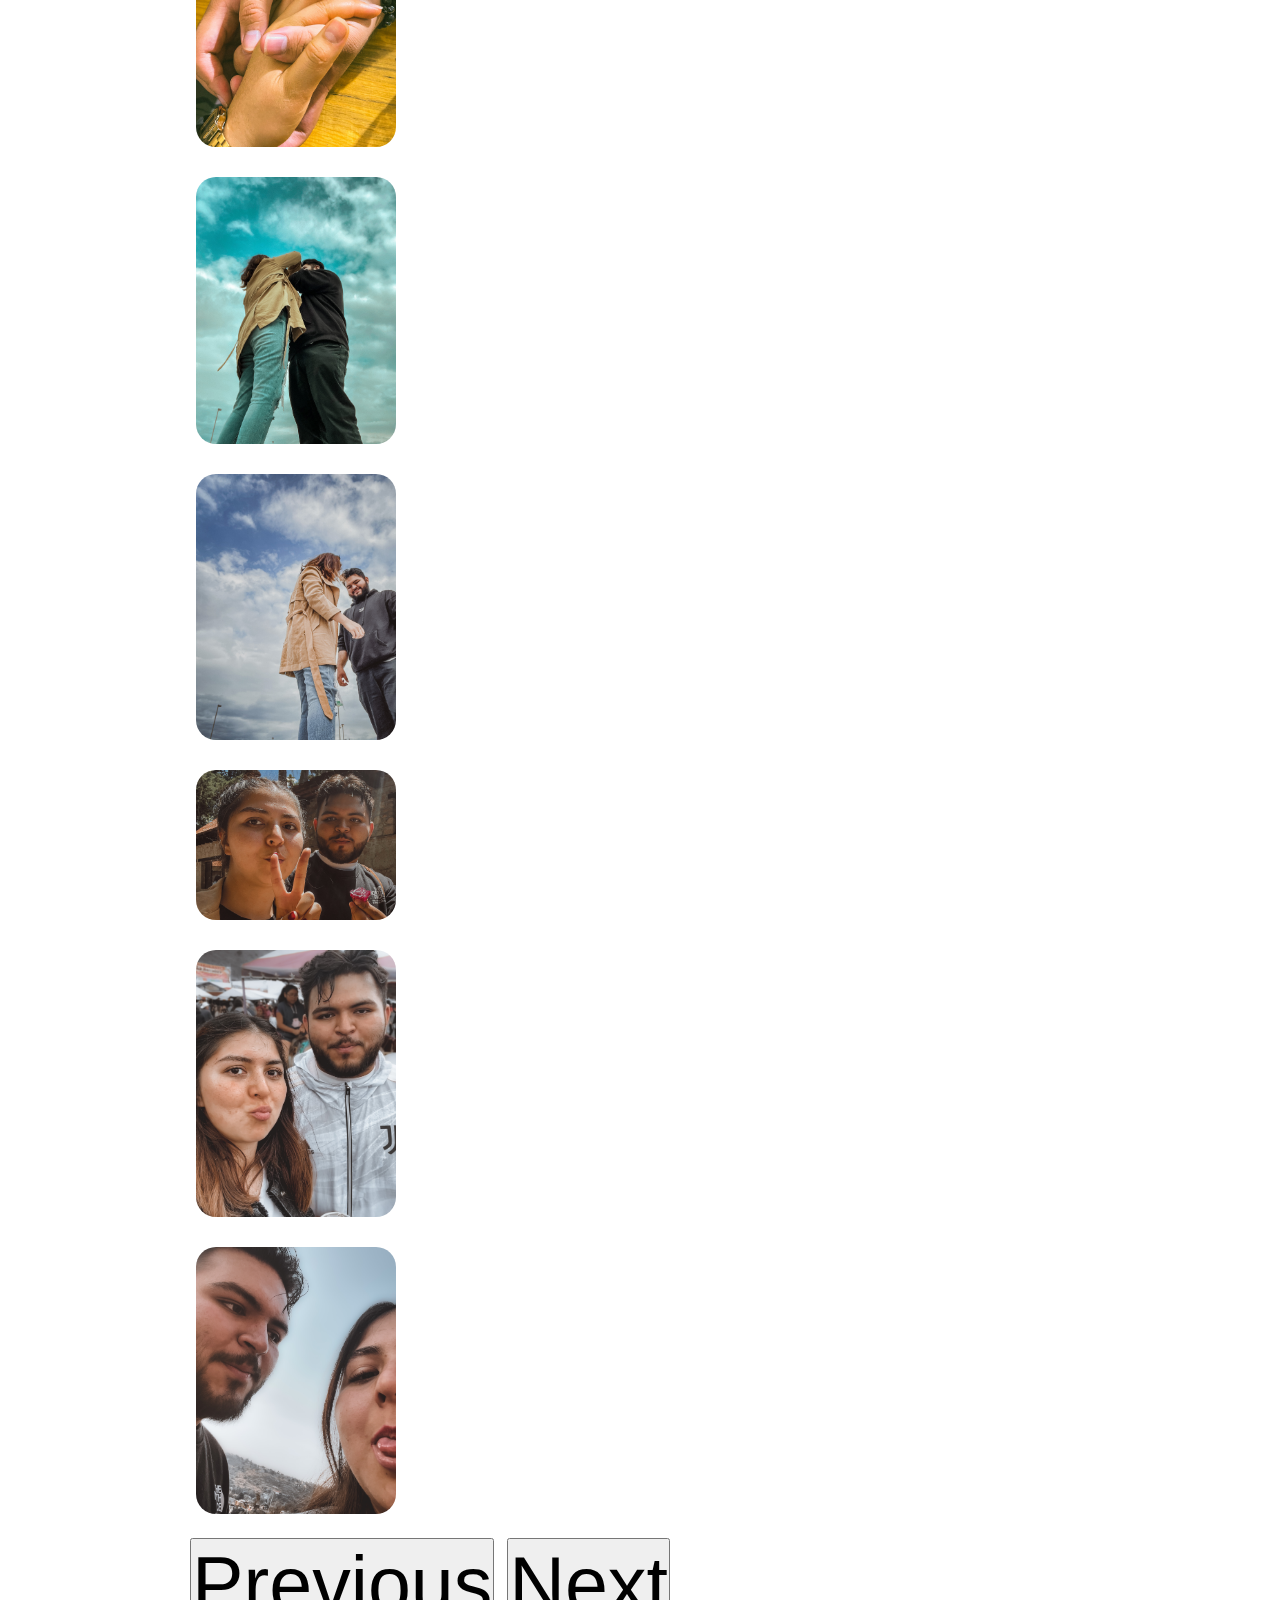
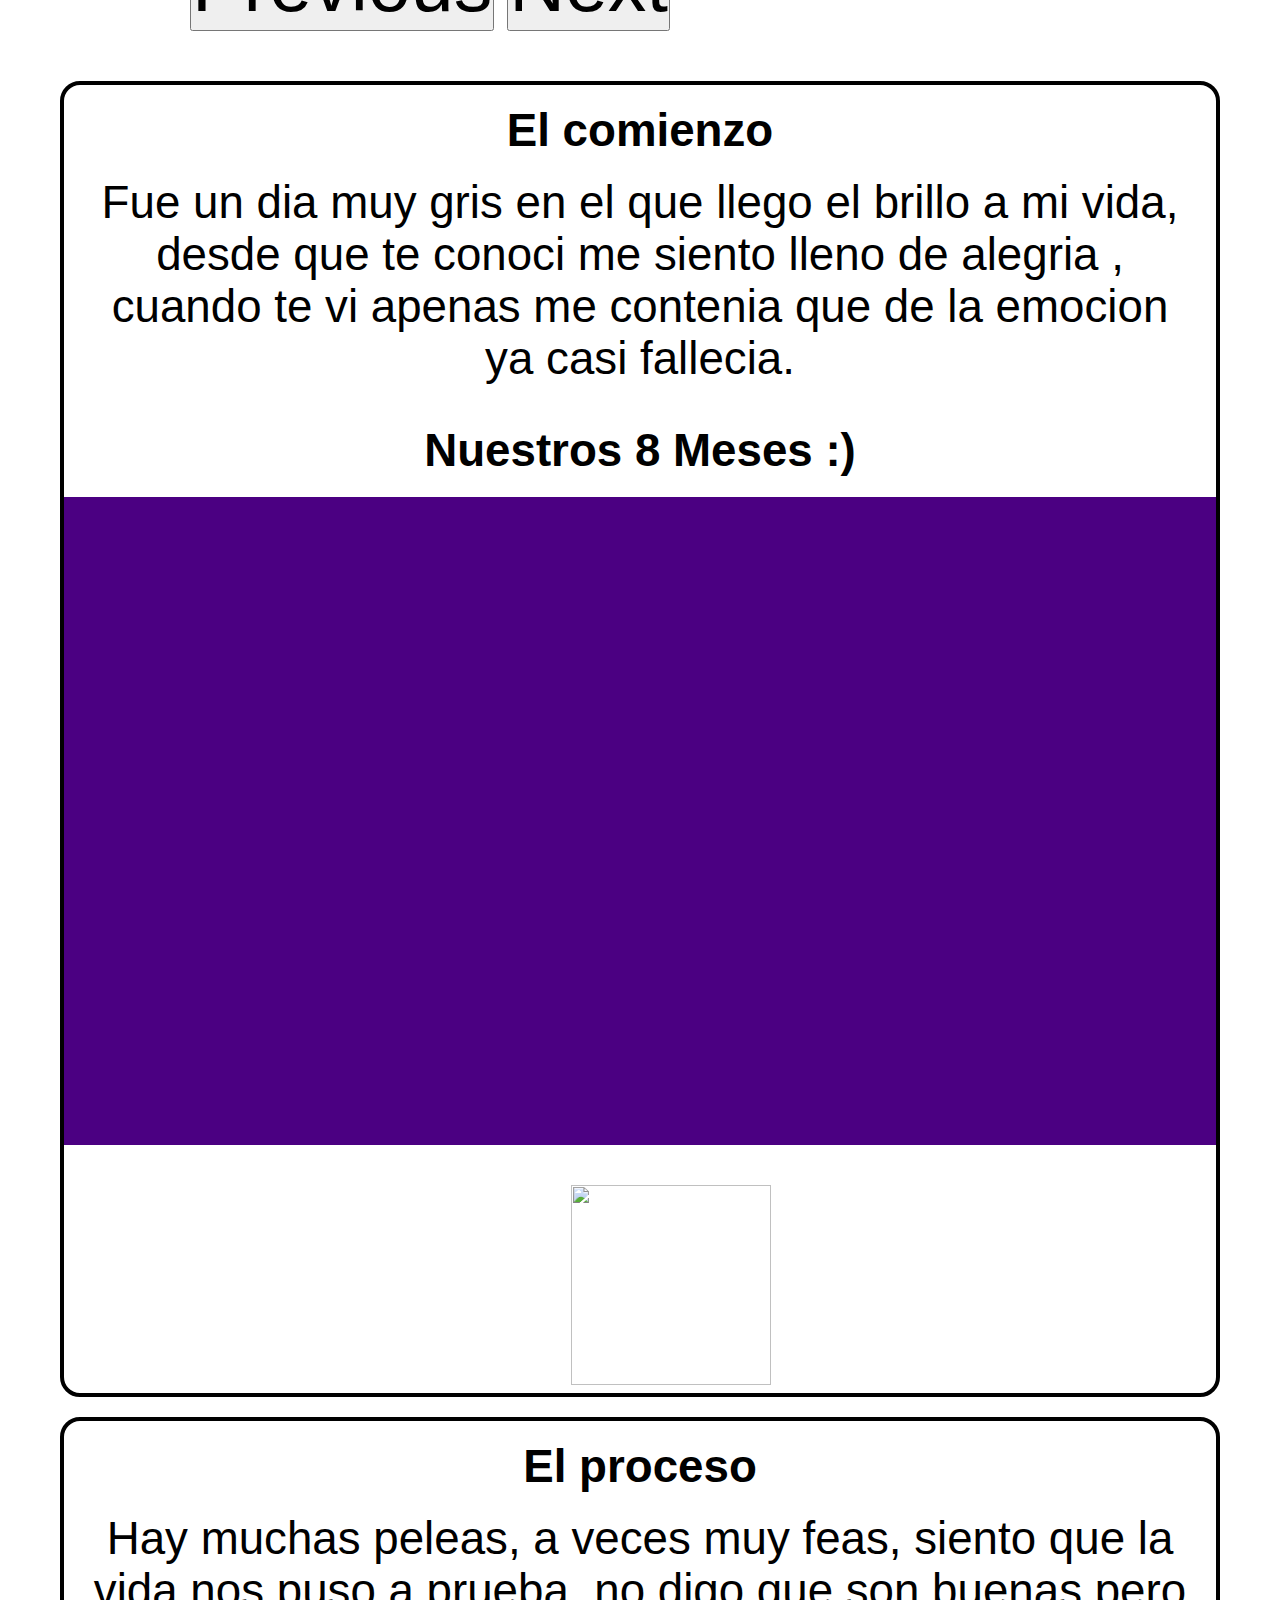
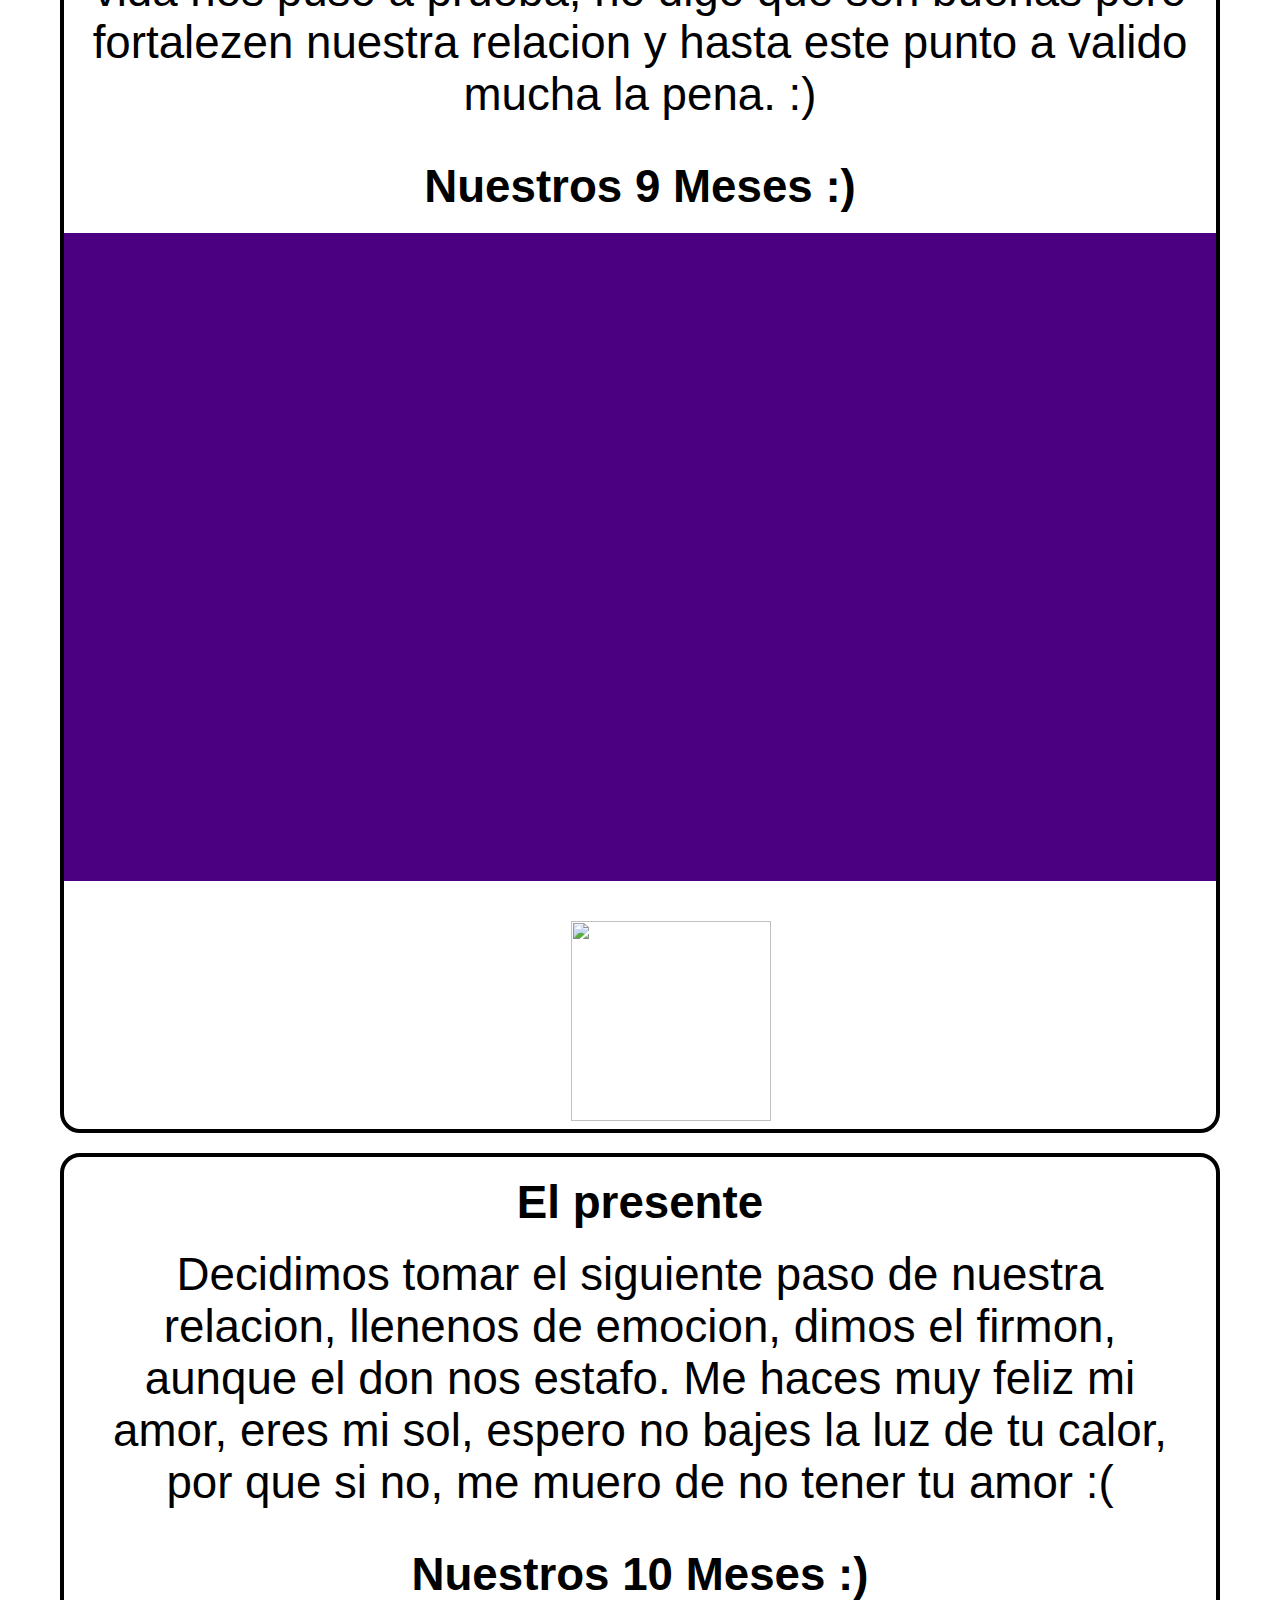
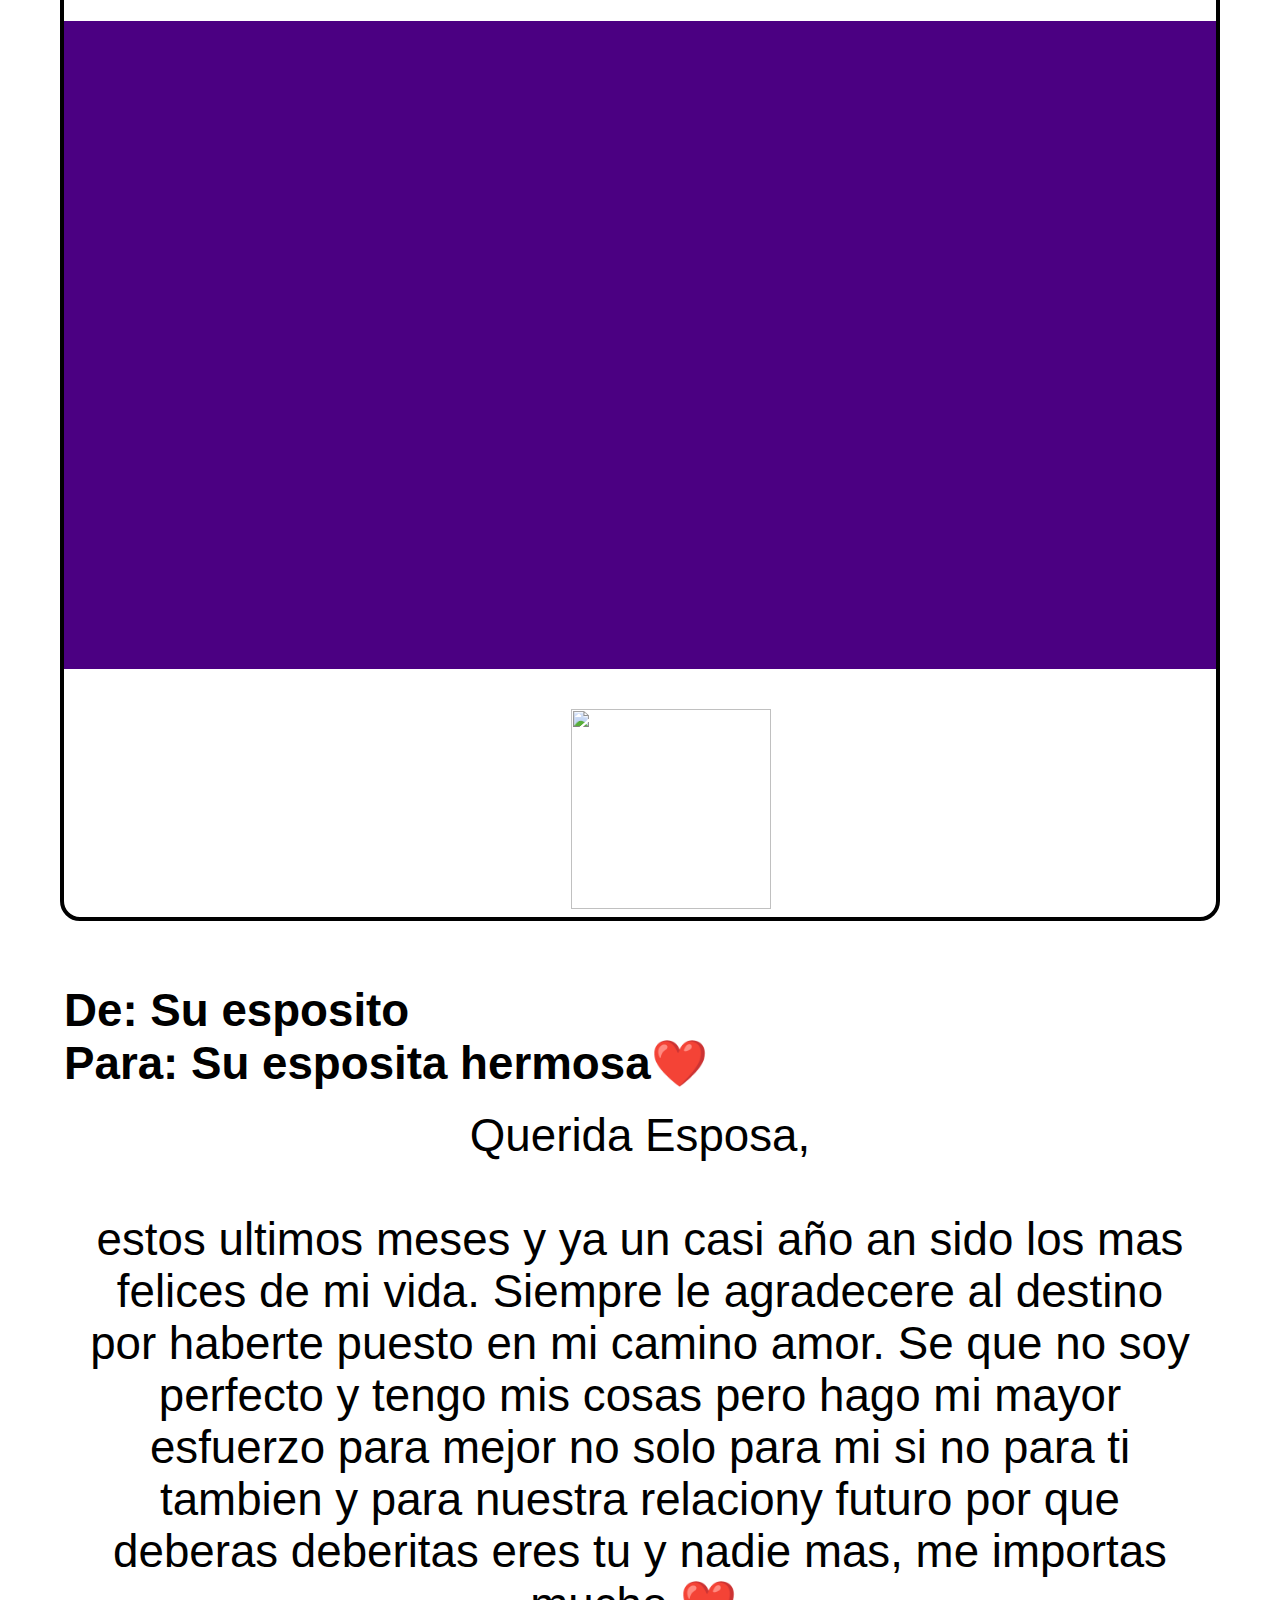
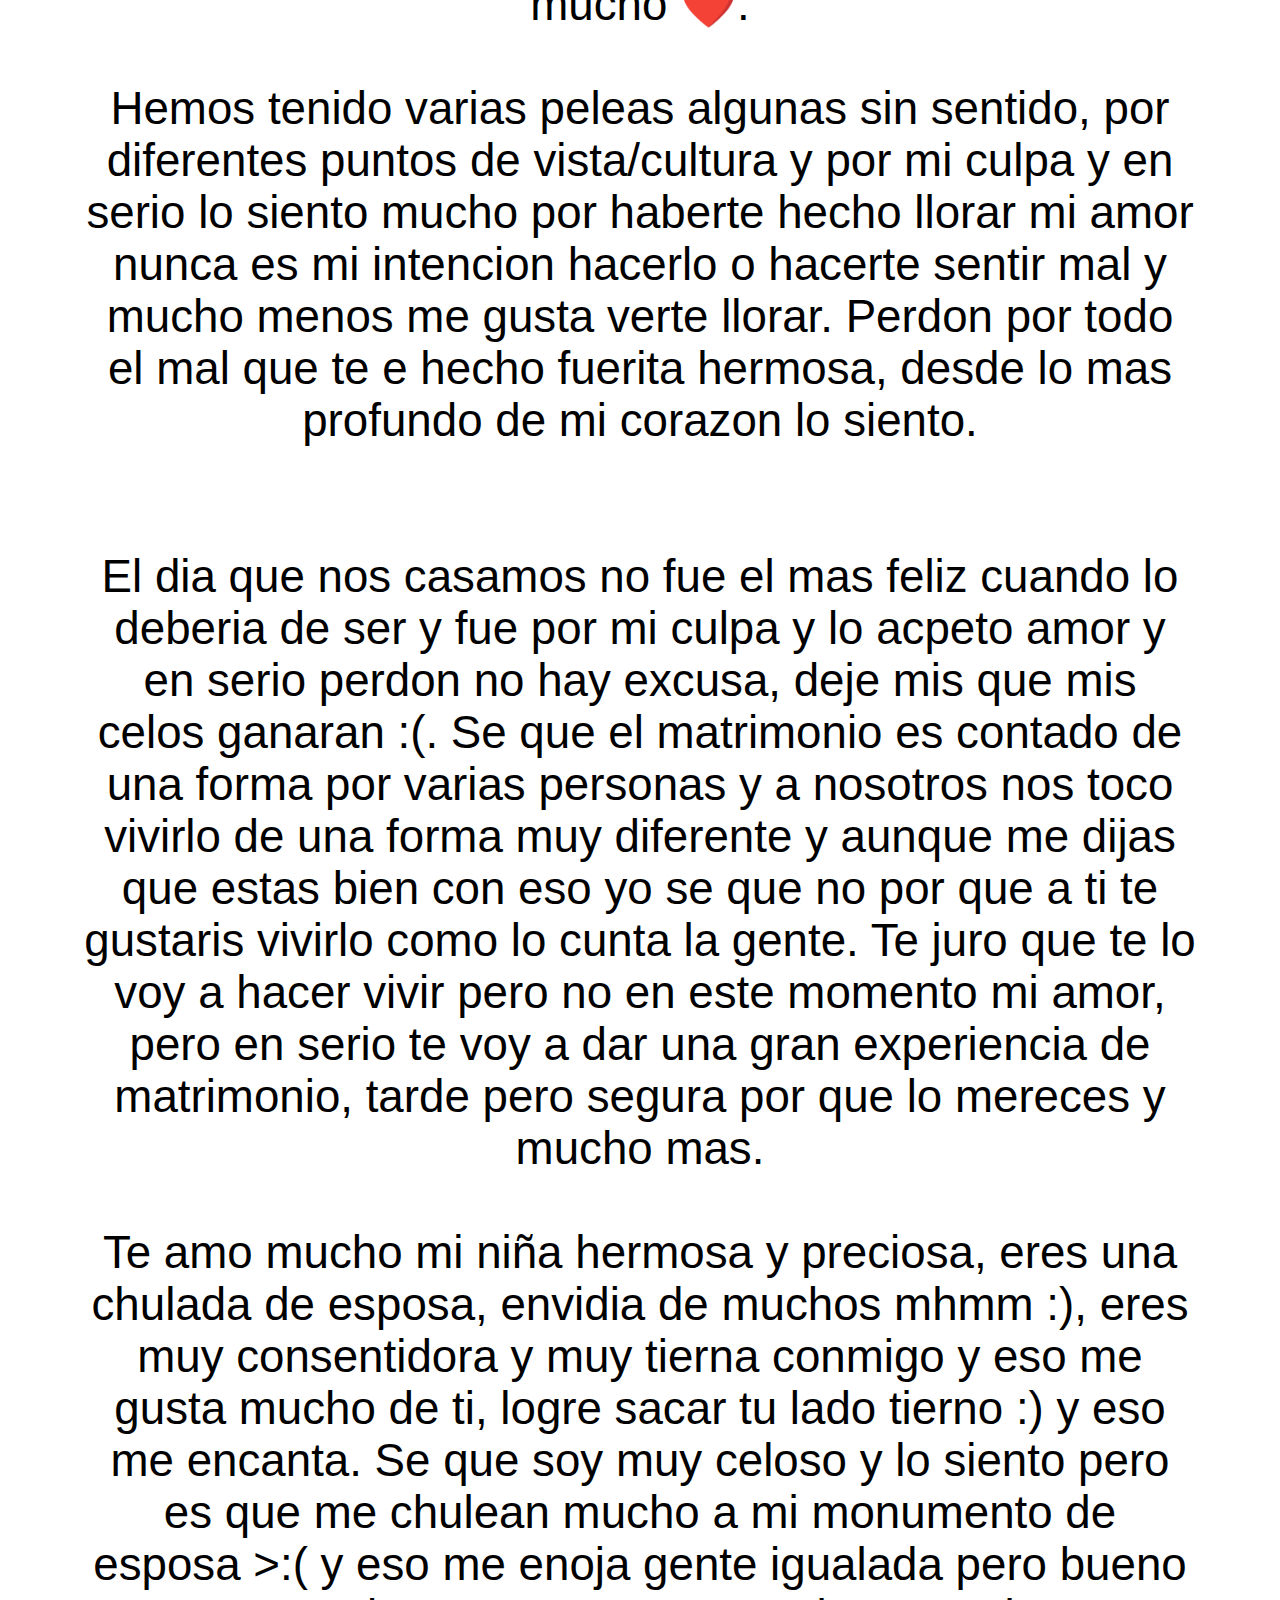
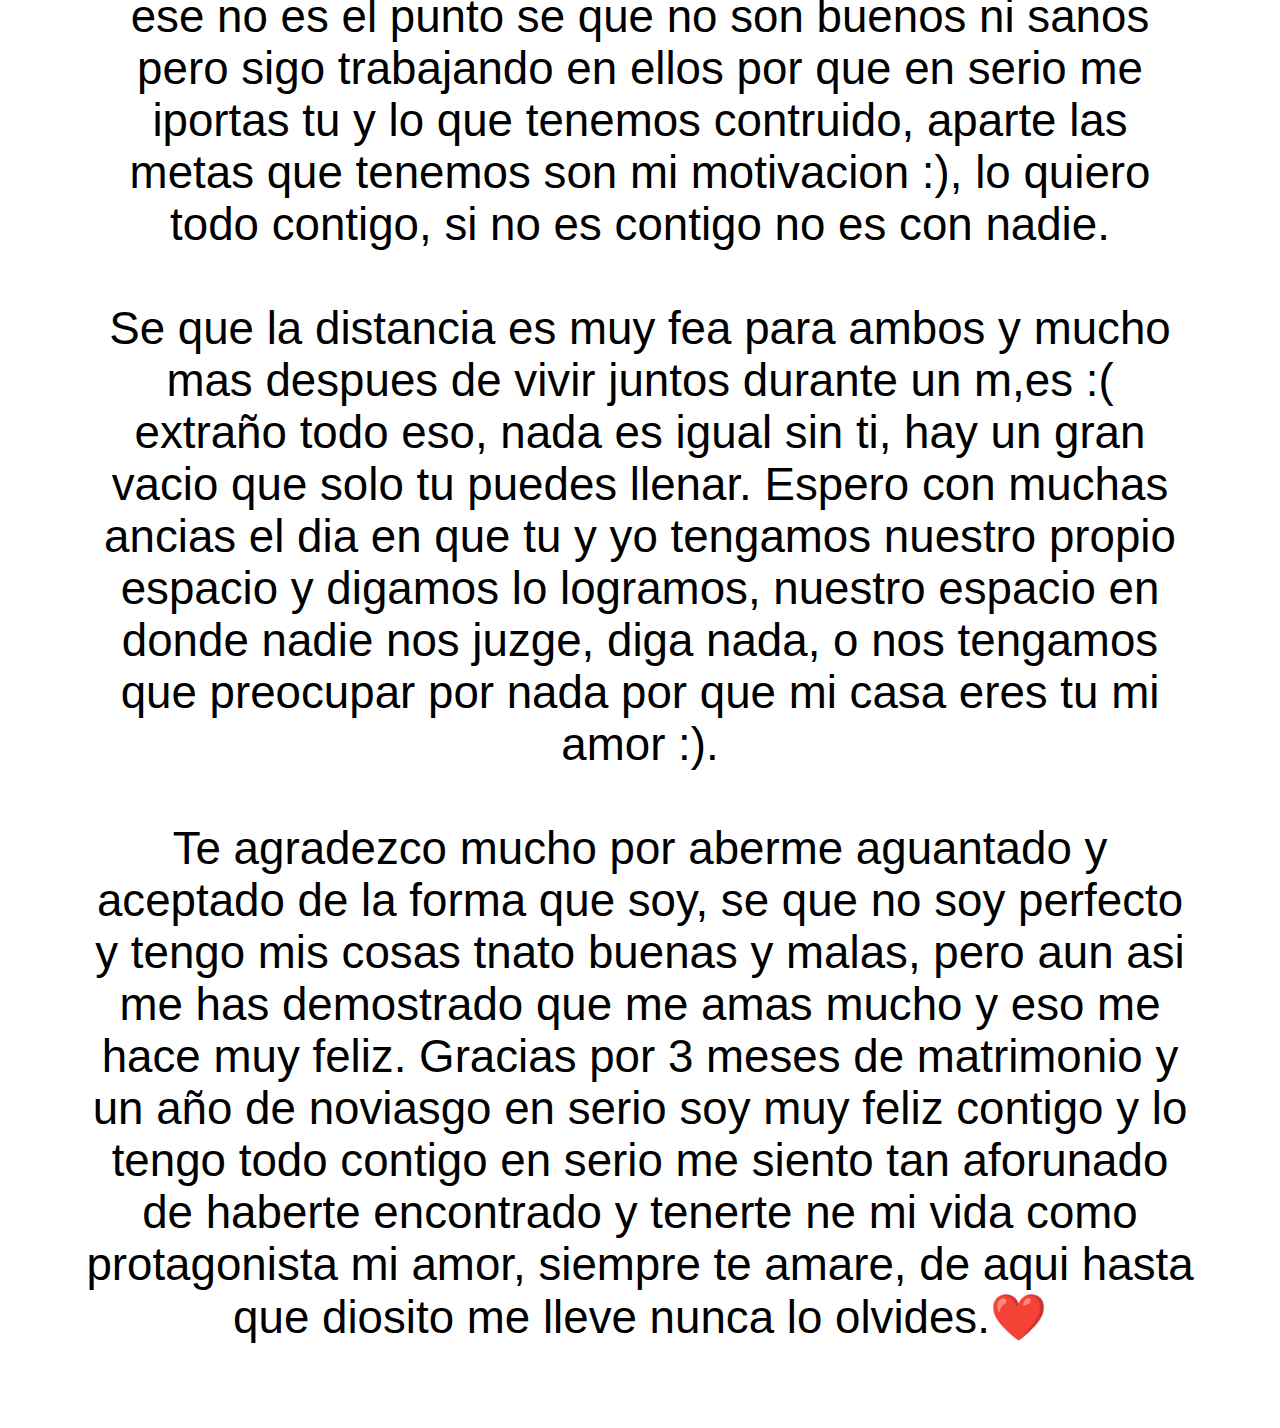
==== commit 65dca779: "Updates" ====
--- a/index.html
+++ b/index.html
@@ -28,52 +28,46 @@
             </div>
         </div>
         <h1 class="homeWelcome">FELIZ 3 MESES MI AMOR!</h1>
-        <div class="carousel">
-            <a href="#after-slides" class="skip">
-            </a>
-            <div class="container" tabindex="0">
-                <ul class="slides">
-                    <li class="slide">
-                        <img src="./imgs/APC_1147.jpg" alt="">
-                    </li>
-                    <li class="slide">
-                        <img src="./imgs/IMG_4962.jpg" alt="">
-                    </li>
-                    <li class="slide">
-                        <img src="./imgs/IMG_5155_jpg.jpg" alt="">
-                    </li>
-                    <li class="slide">
-                        <img src="./imgs/IMG_5336.jpg" alt="">
-                    </li>
-                    <li class="slide">
-                        <img src="./imgs/IMG_5523.jpg" alt="">
-                    </li>
-                    <li class="slide">
-                        <img src="./imgs/IMG_5526.jpg" alt="">
-                    </li>
-                    <li class="slide">
-                        <img src="./imgs/IMG_5562.jpg" alt="">
-                    </li>
-                    <!-- <li class="slide">
-                        <img class="fit" src="./imgs/IMG_6918.jpg" alt="">
-                    </li> -->
-                    <li class="slide">
-                        <img src="./imgs/IMG_7446_jpg.jpg" alt="">
-                    </li>
-                    <li class="slide">
-                        <img src="./imgs/IMG_8559.jpg" alt="">
-                    </li>
-                </ul>
-
+        <div id="carouselExampleRide" class="carousel slide" data-bs-ride="true">
+            <div class="carousel-inner">
+                <div class="carousel-item active">
+                    <img src="imgs/APC_1147.jpg" class="d-block w-100" alt="...">
+                </div>
+                <div class="carousel-item">
+                    <img src="/imgs/IMG_4962.jpg" class="d-block w-100" alt="...">
+                </div>
+                <div class="carousel-item">
+                    <img src="/imgs/IMG_5155_jpg.jpg" class="d-block w-100" alt="...">
+                </div>
+                <div class="carousel-item">
+                    <img src="/imgs/IMG_5336.jpg" class="d-block w-100" alt="...">
+                </div>
+                <div class="carousel-item">
+                    <img src="/imgs/IMG_5523.jpg" class="d-block w-100" alt="...">
+                </div>
+                <div class="carousel-item">
+                    <img src="/imgs/IMG_5526.jpg" class="d-block w-100" alt="...">
+                </div>
+                <div class="carousel-item">
+                    <img src="/imgs/IMG_6918.jpg" class="d-block w-100" alt="...">
+                </div>
+                <div class="carousel-item">
+                    <img src="/imgs/IMG_7446_jpg.jpg" class="d-block w-100" alt="...">
+                </div>
+                <div class="carousel-item">
+                    <img src="/imgs/IMG_8559.jpg" class="d-block w-100" alt="...">
+                </div>
             </div>
-            <div class="actions">
-                <button type="button" class="previous" aria-label="Previous slide">
-                    ←
-                </button>
-                <button type="button" class="forwards" aria-label="Next slide">
-                    →
-                </button>
-            </div>
+            <button class="carousel-control-prev" type="button" data-bs-target="#carouselExampleRide"
+                data-bs-slide="prev">
+                <span class="carousel-control-prev-icon" aria-hidden="true"></span>
+                <span class="visually-hidden">Previous</span>
+            </button>
+            <button class="carousel-control-next" type="button" data-bs-target="#carouselExampleRide"
+                data-bs-slide="next">
+                <span class="carousel-control-next-icon" aria-hidden="true"></span>
+                <span class="visually-hidden">Next</span>
+            </button>
         </div>
     </div>
     <div class="vidpar">
@@ -161,6 +155,9 @@
     </div>
 
     <script src="script.js"></script>
+    <script src="https://cdn.jsdelivr.net/npm/bootstrap@5.3.0-alpha3/dist/js/bootstrap.bundle.min.js"
+        integrity="sha384-ENjdO4Dr2bkBIFxQpeoTz1HIcje39Wm4jDKdf19U8gI4ddQ3GYNS7NTKfAdVQSZe"
+        crossorigin="anonymous"></script>
 </body>
 
 </html>--- a/style.css
+++ b/style.css
@@ -23,7 +23,7 @@
   position: absolute;
   top: 50%;
   left: 45%;
-  transform: perspective(1000px) translate(-50%, -50%);
+  transform: prespective(1000px) translate(-50%, -50%);
   transform: skewY(15deg);
   transition: 0.5s;
 }
@@ -144,7 +144,6 @@
 }
 /*picture slideshow*/
 .carousel {
-  display: flex;
   --carousel-width: 900px;
   --slides-to-show: 3;
   --button-size: 44px;
@@ -261,7 +260,7 @@
   width: 200px;
   border-radius: 20px;
   margin: 6px;
-  border: 2px solid black;
+  /* border: 2px solid black; */
 }
 
 .vidpar {
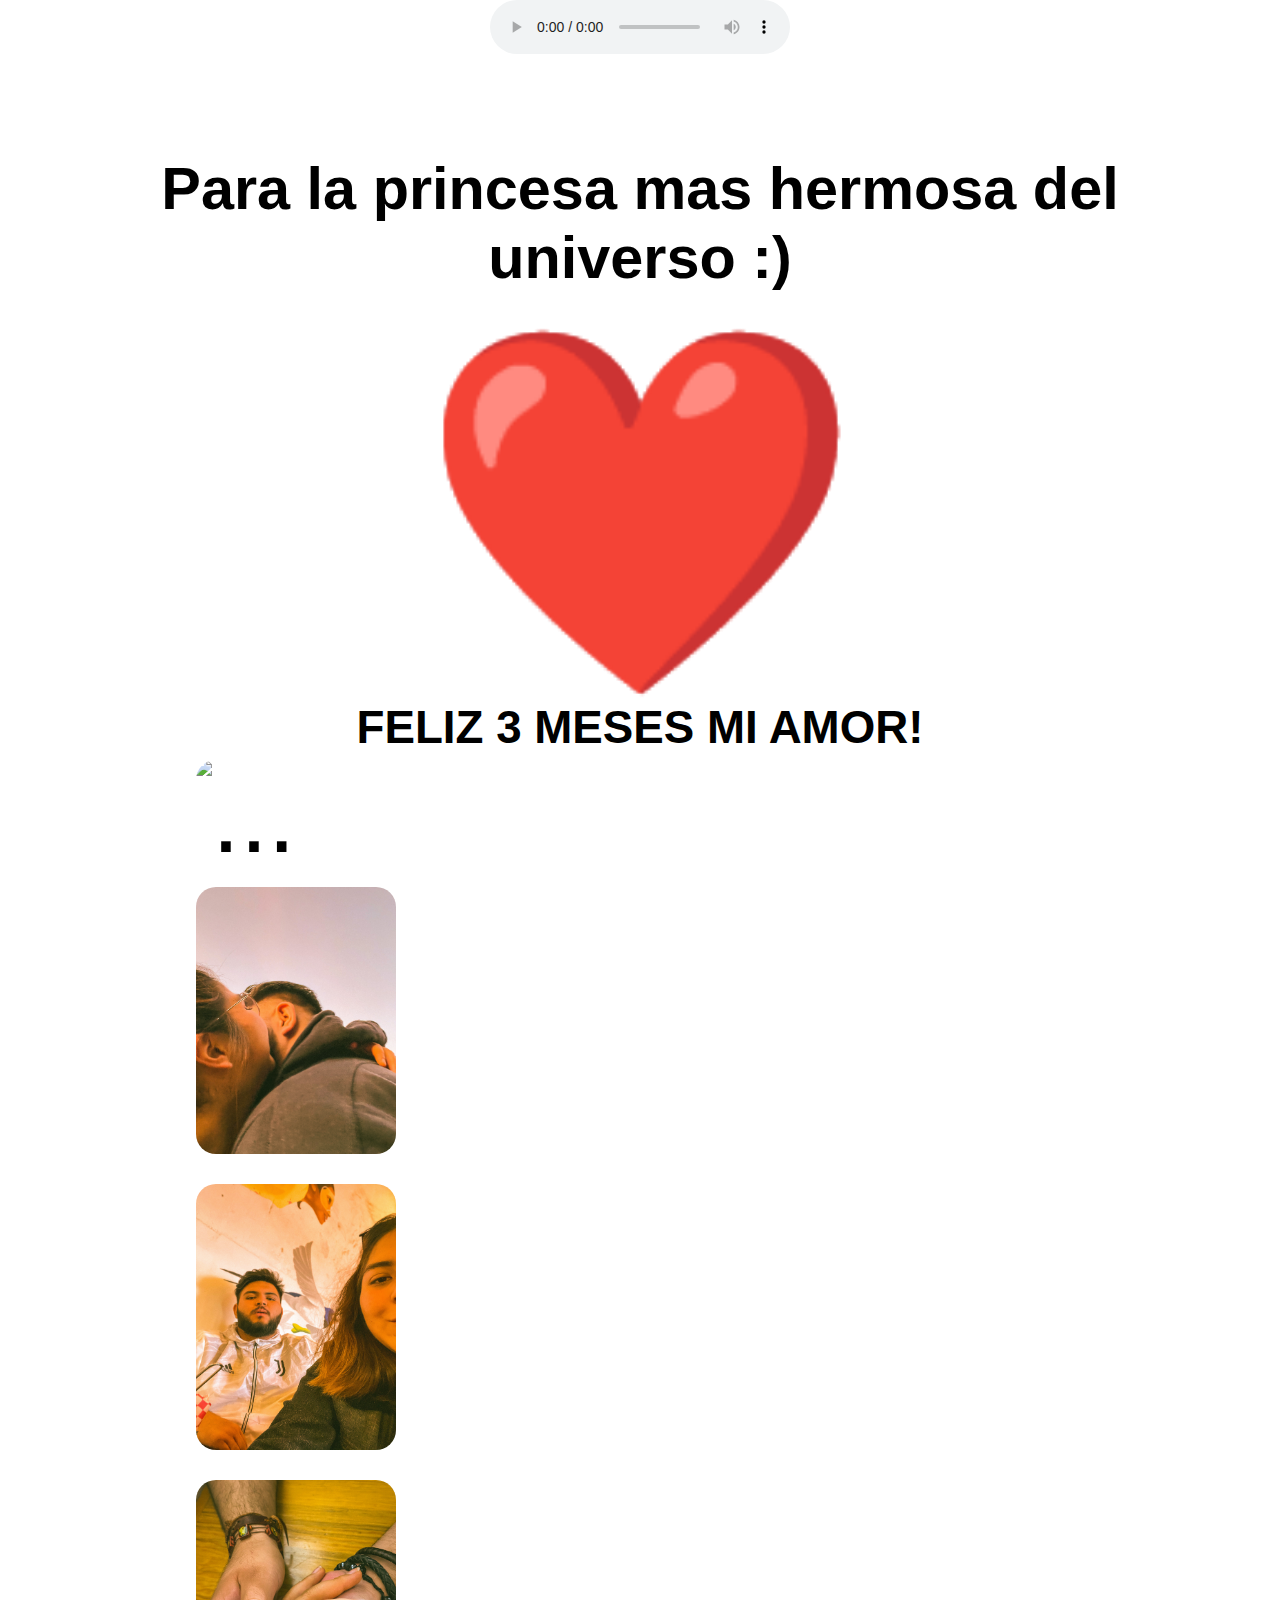
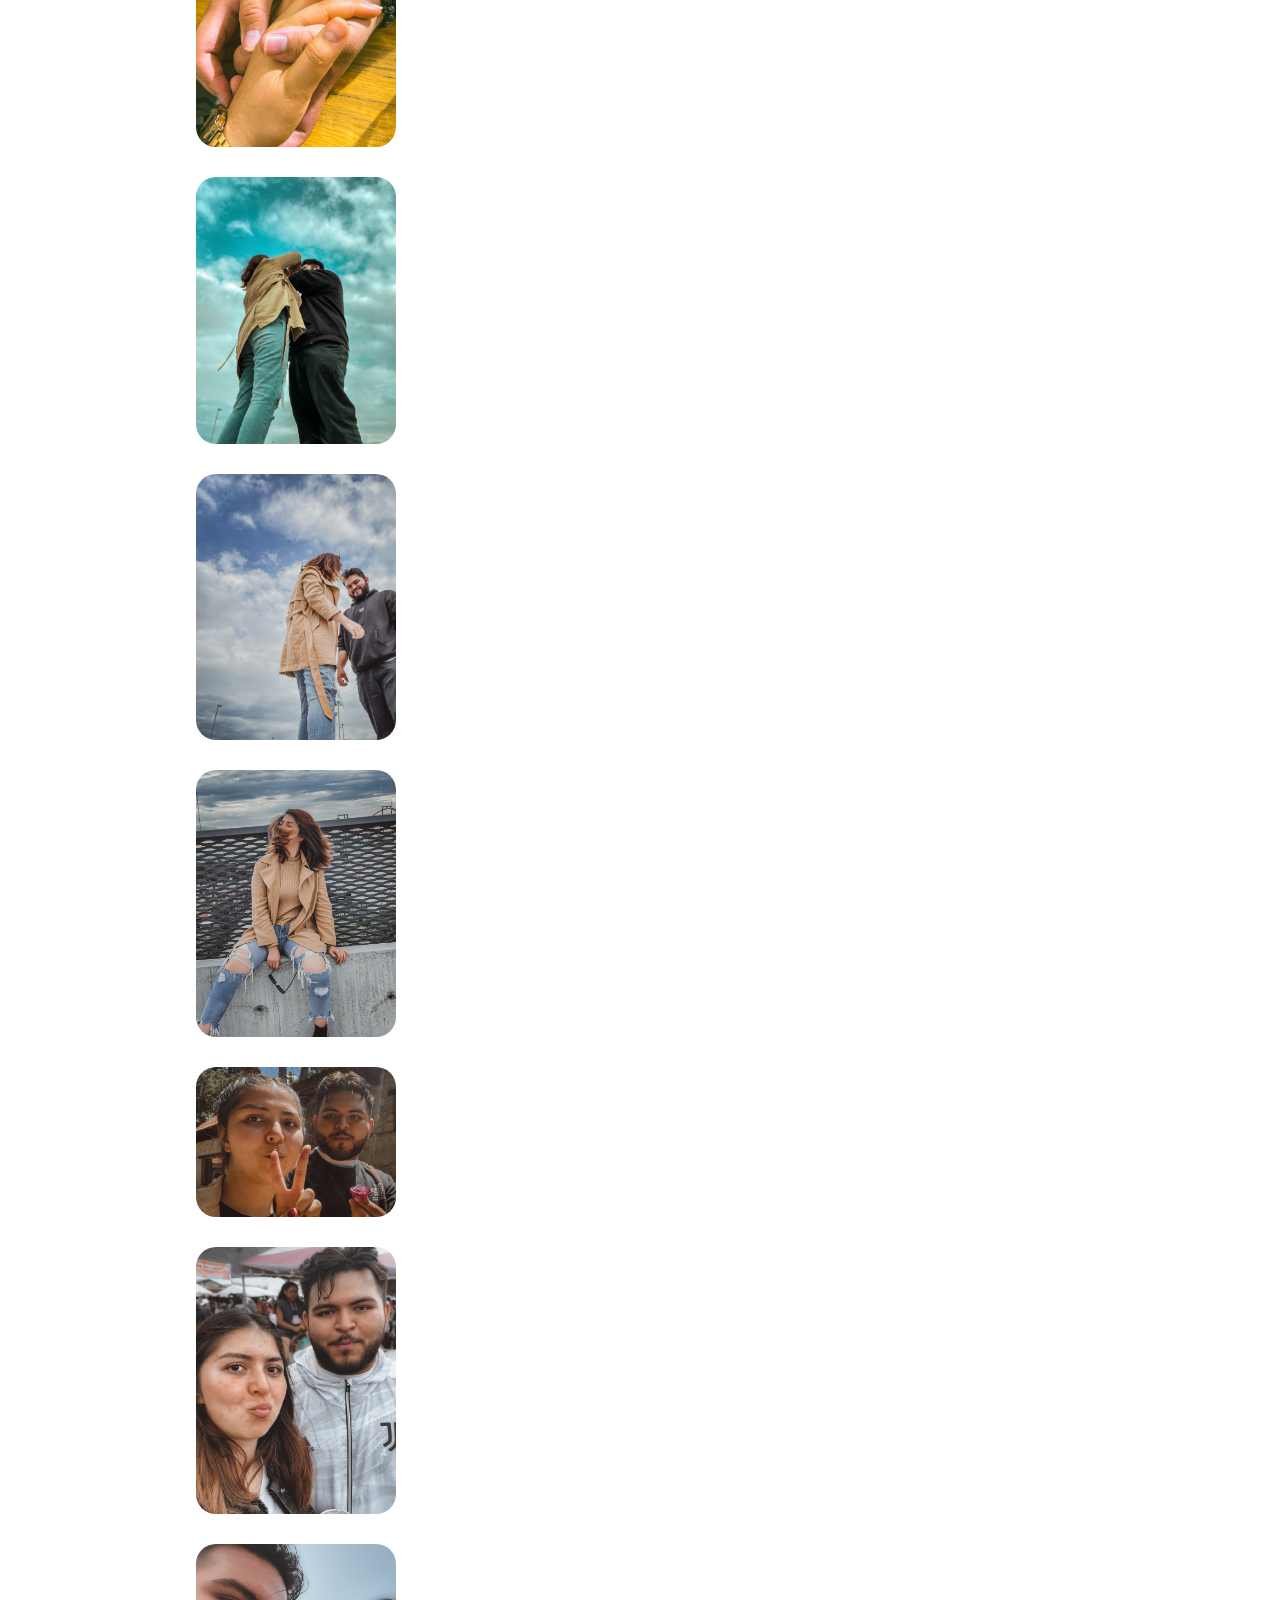
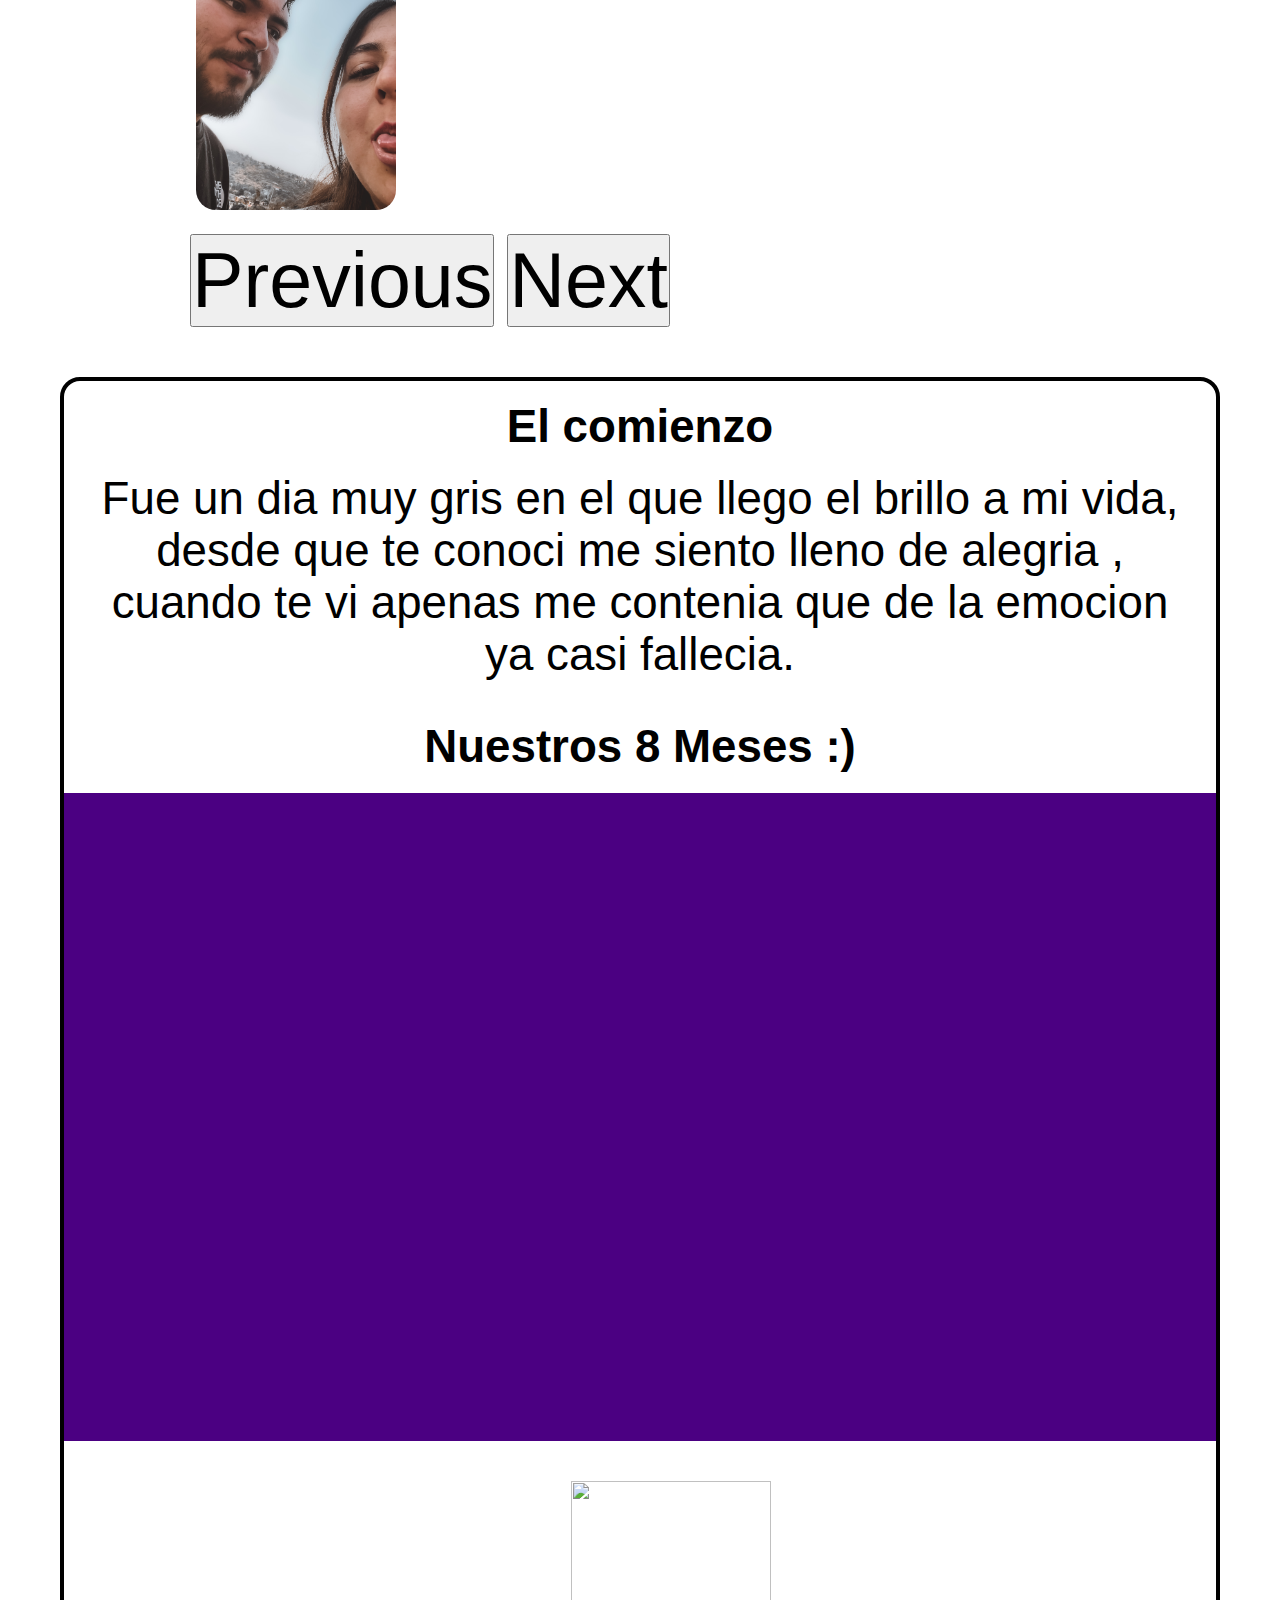
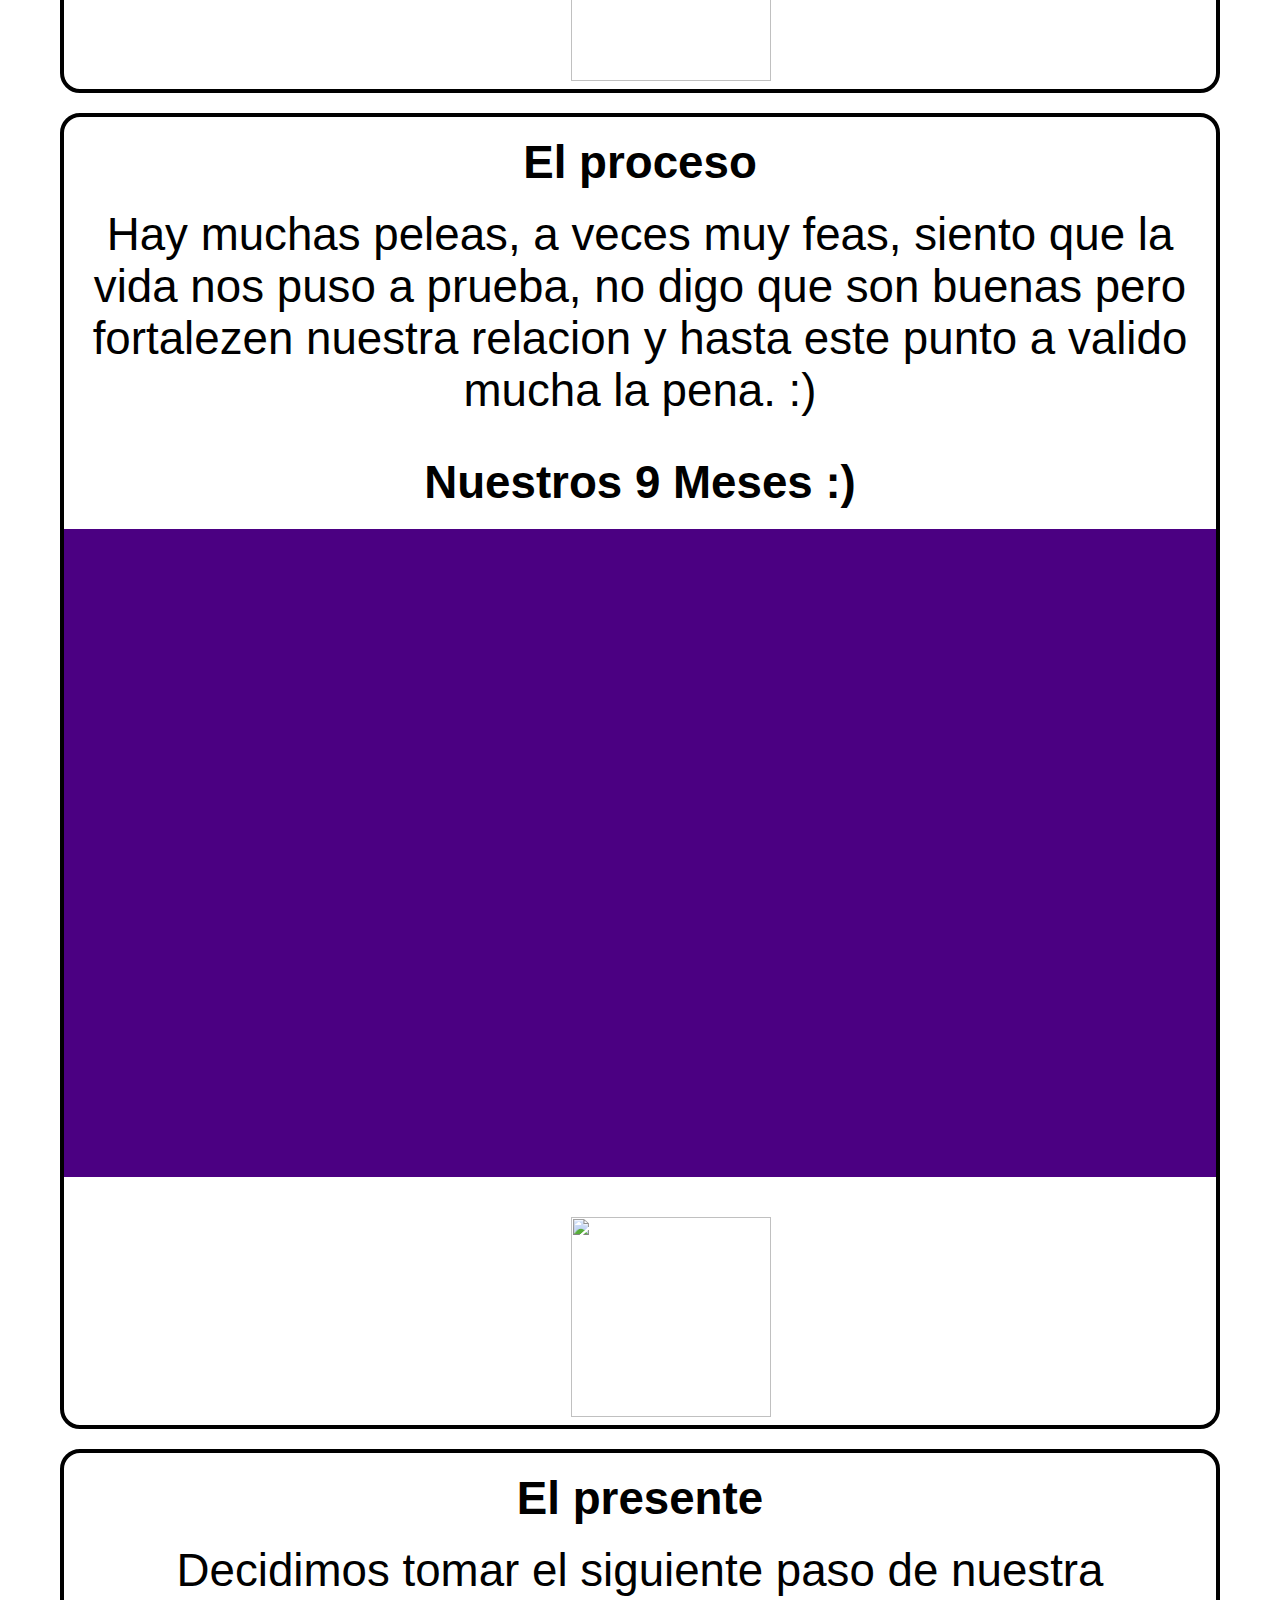
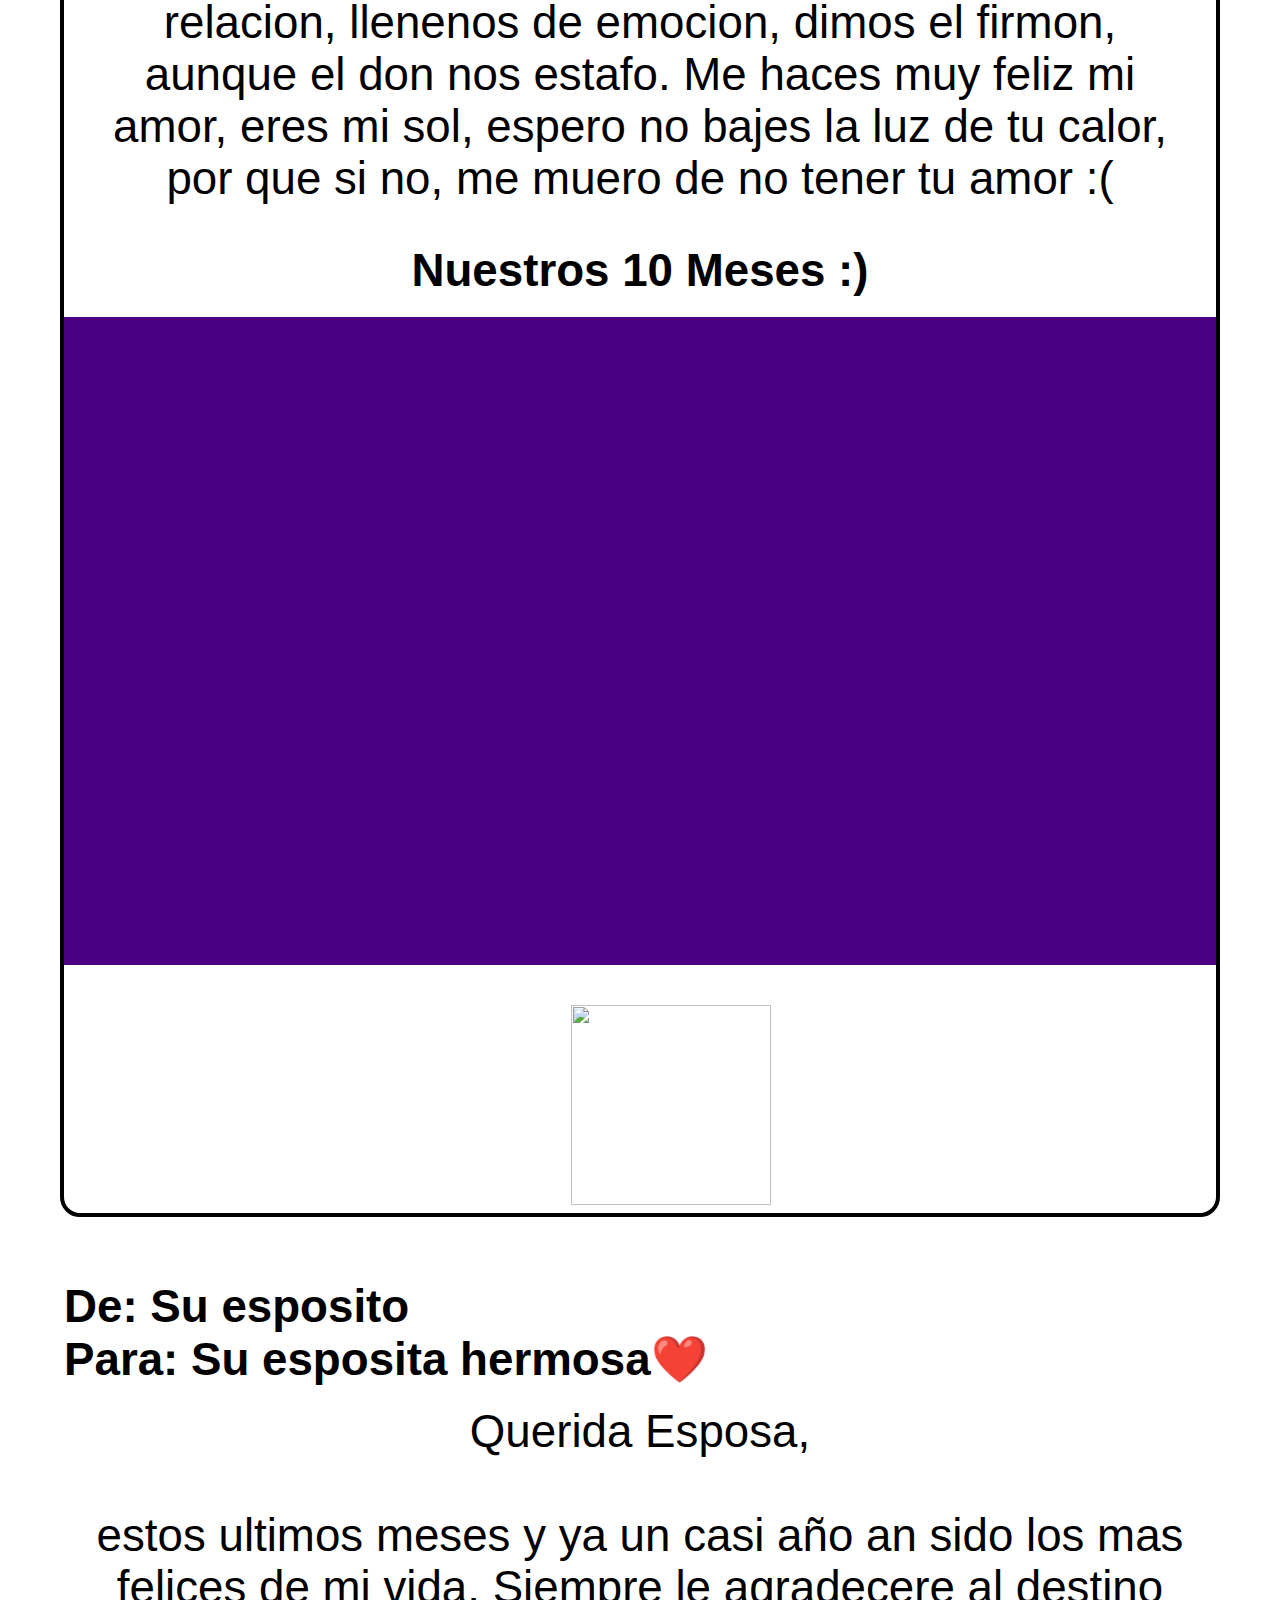
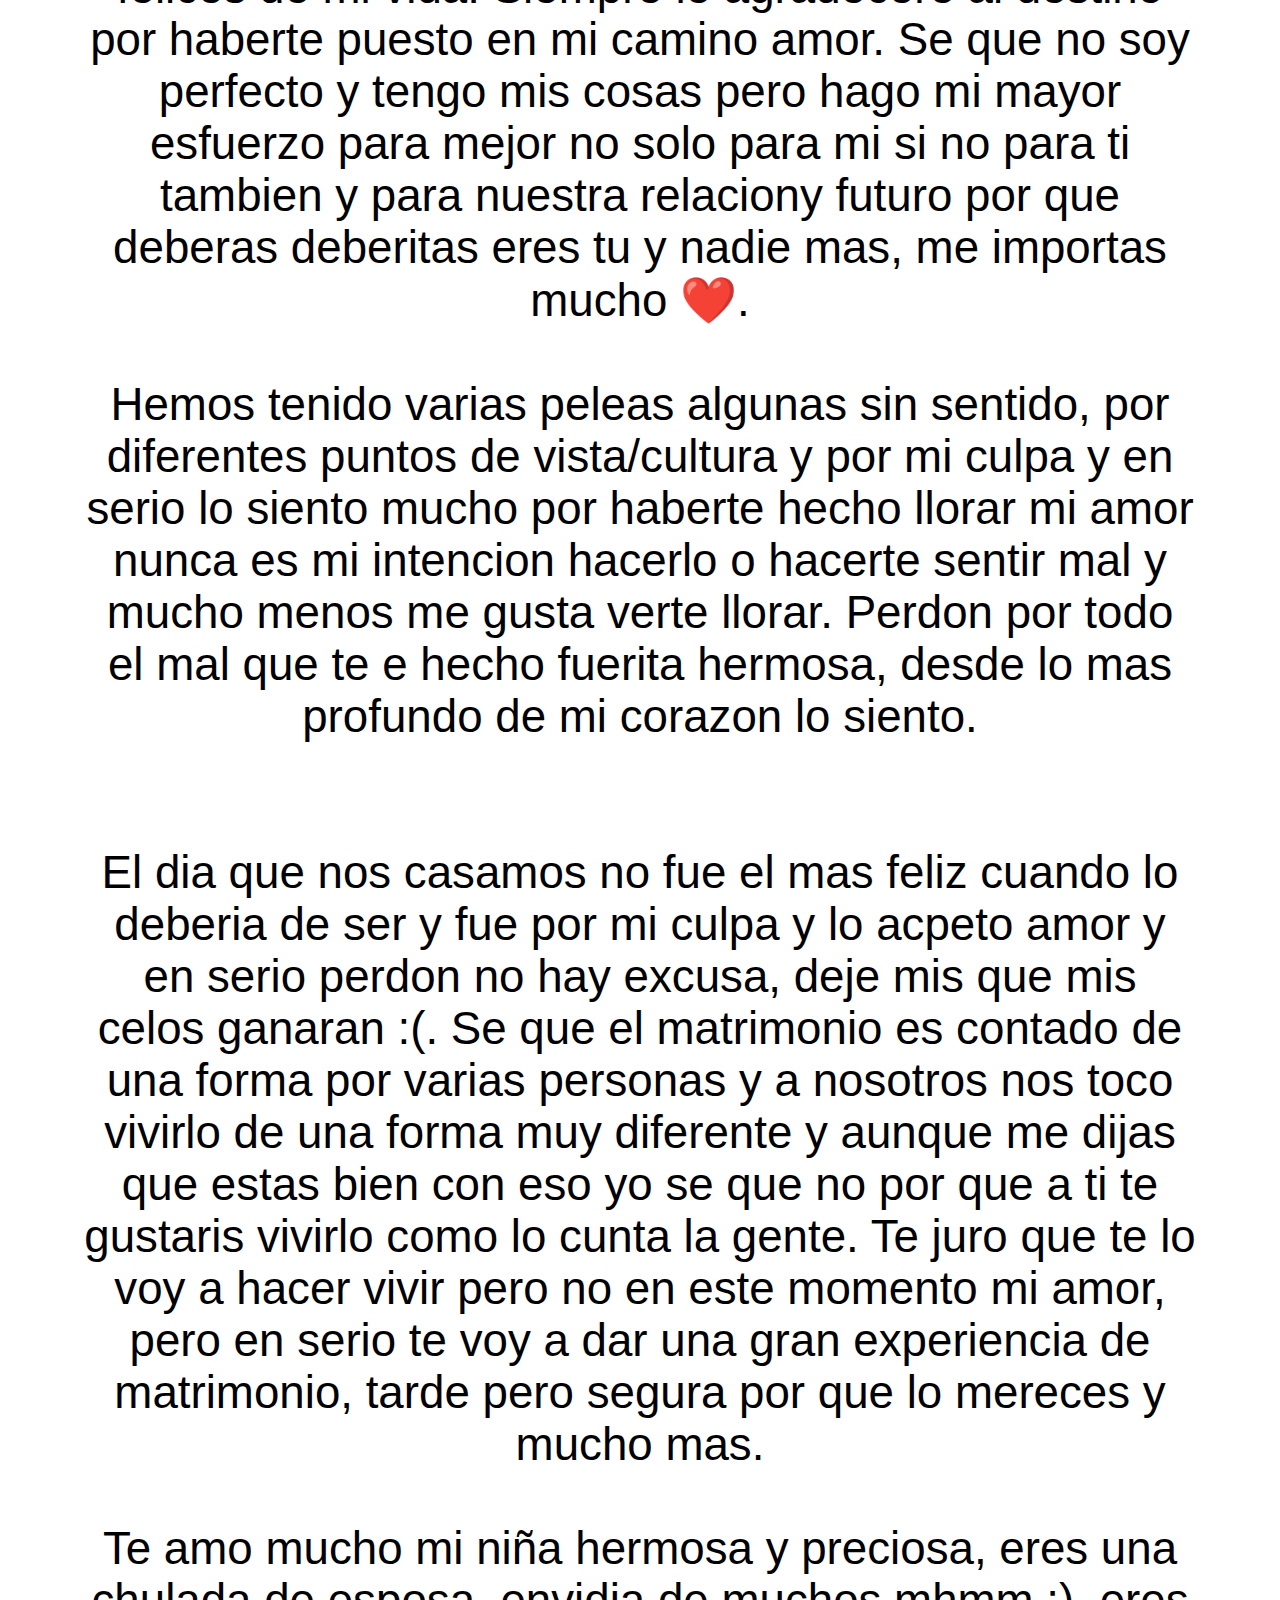
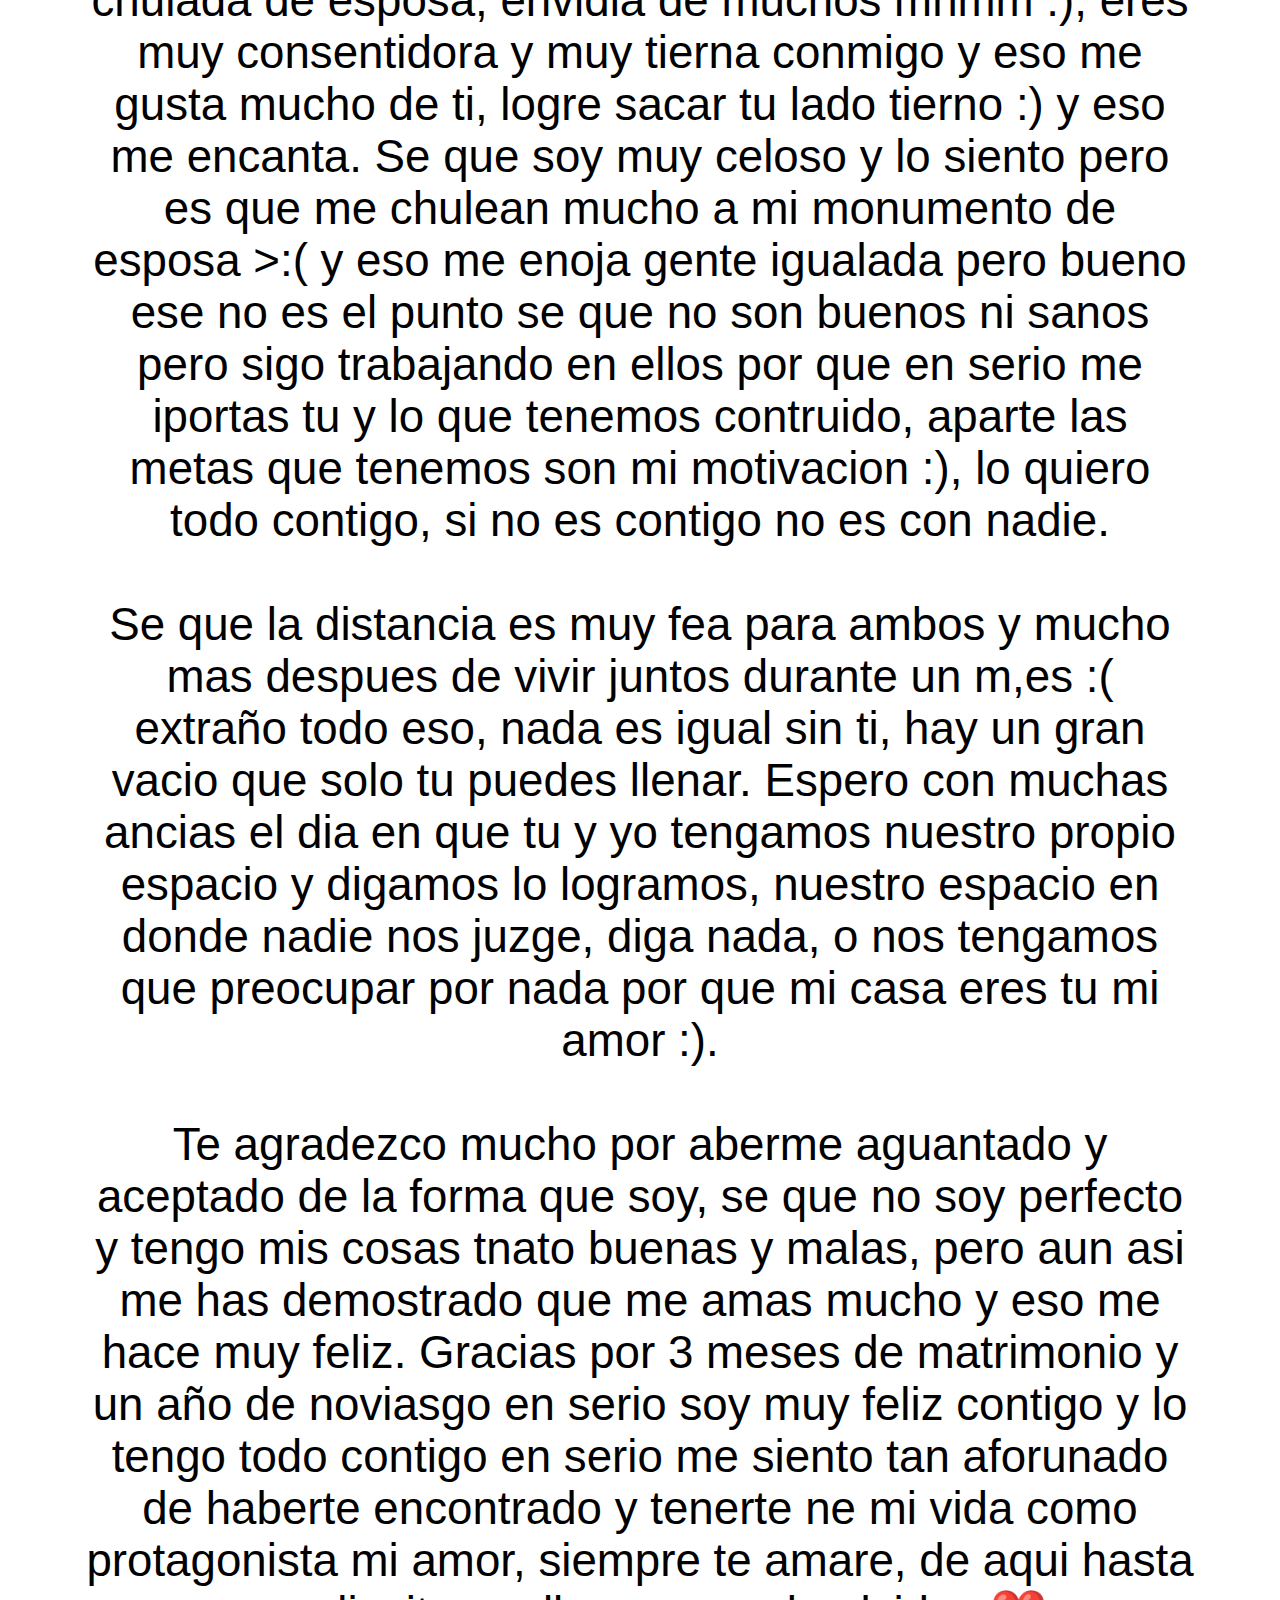
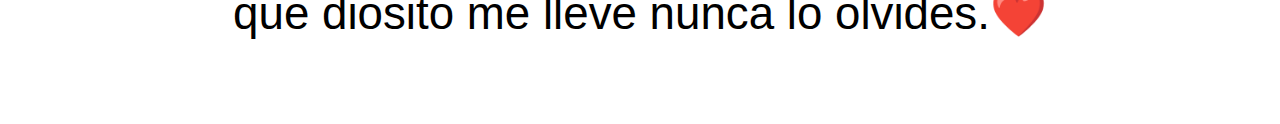
==== commit 1a75ef3a: "fix pls" ====
--- a/index.html
+++ b/index.html
@@ -34,28 +34,31 @@
                     <img src="imgs/APC_1147.jpg" class="d-block w-100" alt="...">
                 </div>
                 <div class="carousel-item">
-                    <img src="/imgs/IMG_4962.jpg" class="d-block w-100" alt="...">
+                    <img src="imgs/IMG_4962.jpg" class="d-block w-100" alt="...">
                 </div>
                 <div class="carousel-item">
-                    <img src="/imgs/IMG_5155_jpg.jpg" class="d-block w-100" alt="...">
+                    <img src="imgs/IMG_5155_jpg.jpg" class="d-block w-100" alt="...">
                 </div>
                 <div class="carousel-item">
-                    <img src="/imgs/IMG_5336.jpg" class="d-block w-100" alt="...">
+                    <img src="imgs/IMG_5336.jpg" class="d-block w-100" alt="...">
                 </div>
                 <div class="carousel-item">
-                    <img src="/imgs/IMG_5523.jpg" class="d-block w-100" alt="...">
+                    <img src="imgs/IMG_5523.jpg" class="d-block w-100" alt="...">
                 </div>
                 <div class="carousel-item">
-                    <img src="/imgs/IMG_5526.jpg" class="d-block w-100" alt="...">
+                    <img src="imgs/IMG_5526.jpg" class="d-block w-100" alt="...">
                 </div>
                 <div class="carousel-item">
-                    <img src="/imgs/IMG_6918.jpg" class="d-block w-100" alt="...">
+                    <img src="imgs/IMG_5562.jpg" class="d-block w-100" alt="...">
                 </div>
                 <div class="carousel-item">
-                    <img src="/imgs/IMG_7446_jpg.jpg" class="d-block w-100" alt="...">
+                    <img src="imgs/IMG_6918.jpg" class="d-block w-100" alt="...">
                 </div>
                 <div class="carousel-item">
-                    <img src="/imgs/IMG_8559.jpg" class="d-block w-100" alt="...">
+                    <img src="imgs/IMG_7446_jpg.jpg" class="d-block w-100" alt="...">
+                </div>
+                <div class="carousel-item">
+                    <img src="imgs/IMG_8559.jpg" class="d-block w-100" alt="...">
                 </div>
             </div>
             <button class="carousel-control-prev" type="button" data-bs-target="#carouselExampleRide"
